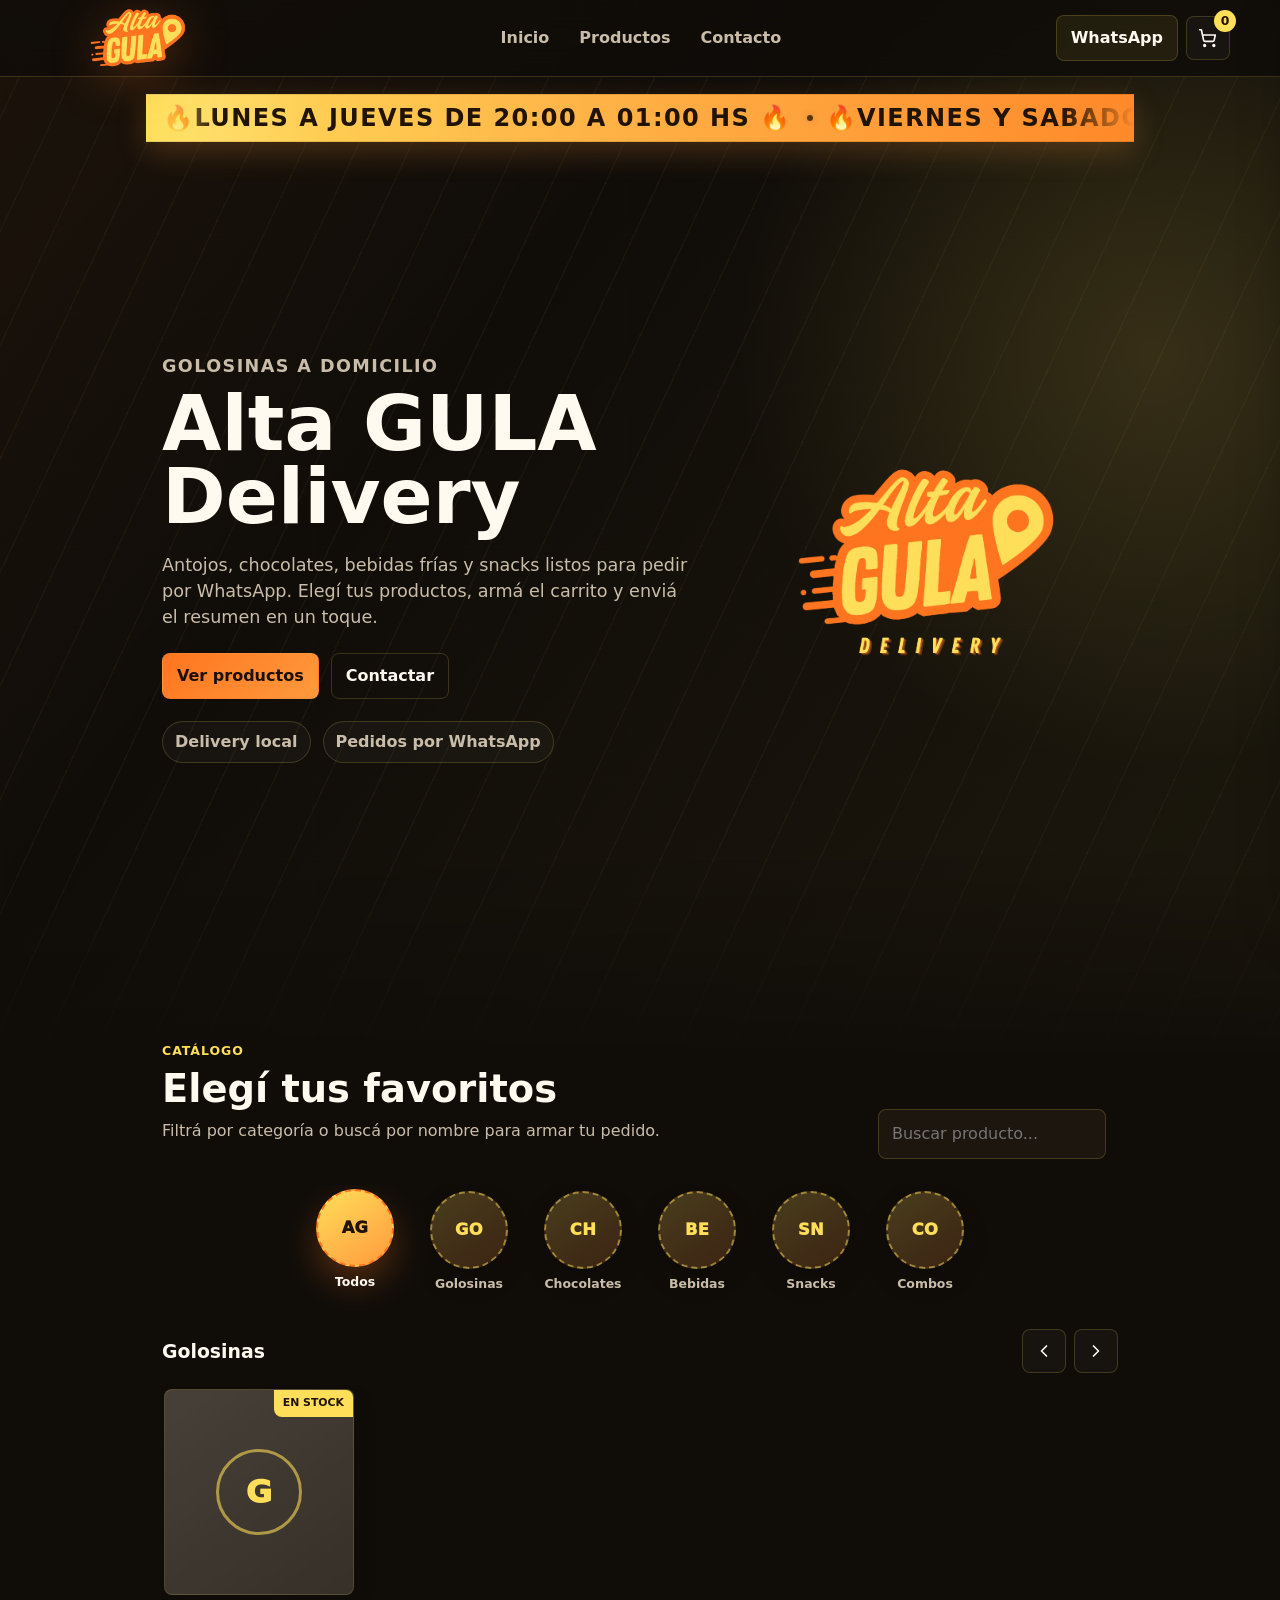
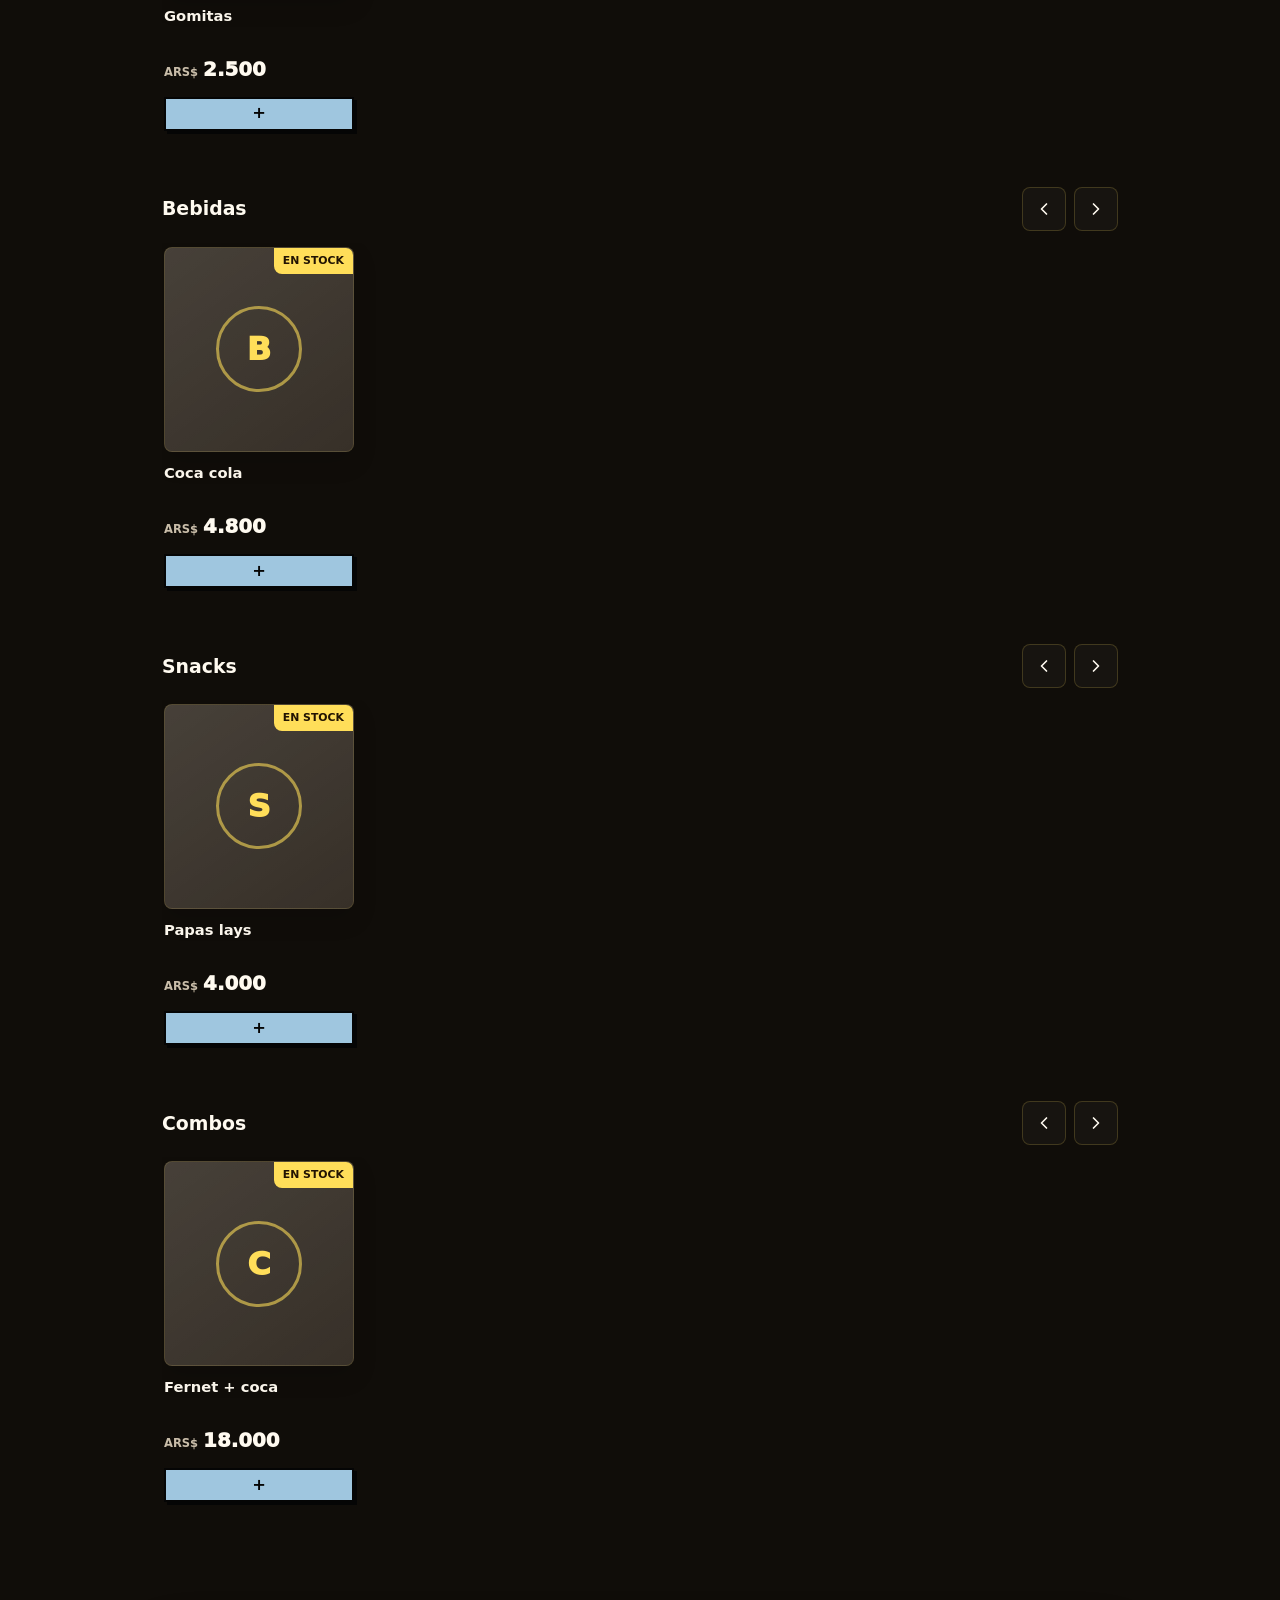
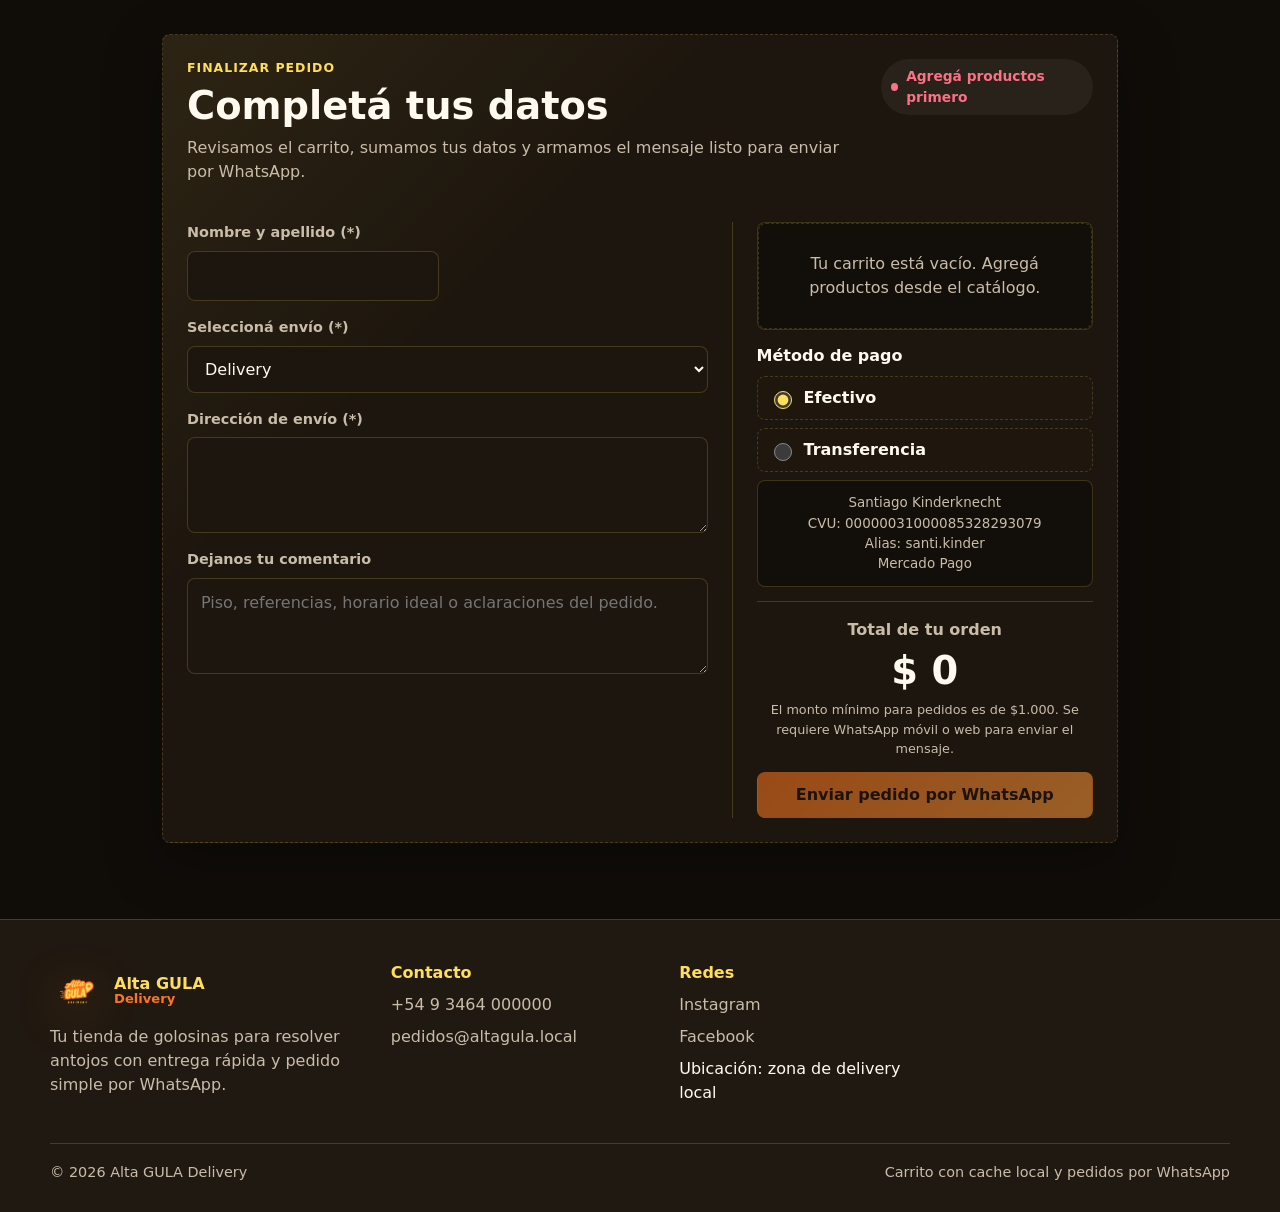
==== index.html @ 1305ebe9 "big cambios XD" ====
<!doctype html>
<html lang="es-AR">

<head>
  <meta charset="utf-8">
  <meta name="viewport" content="width=device-width, initial-scale=1">
  <meta name="description"
    content="Alta GULA Delivery: tienda online de golosinas, chocolates, bebidas y snacks con pedidos por WhatsApp.">
  <meta name="theme-color" content="#271F15">
  <meta property="og:title" content="Alta GULA Delivery">
  <meta property="og:description" content="Golosinas, chocolates, bebidas y snacks directo a tu puerta.">
  <meta property="og:type" content="website">
  <meta property="og:image" content="assets/alta-gula-logo.png">
  <title>Alta GULA Delivery | Tienda de golosinas</title>
  <link rel="icon" href="assets/alta-gula-logo.png">
  <link rel="stylesheet" href="css/shared.css">
  <link rel="stylesheet" href="css/store.css">
  <script type="application/ld+json">
      {
        "@context": "https://schema.org",
        "@type": "Store",
        "name": "Alta GULA Delivery",
        "image": "assets/alta-gula-logo.png",
        "telephone": "+54 9 3464 000000",
        "priceRange": "$$",
        "description": "Tienda de golosinas, chocolates, bebidas y snacks con entrega a domicilio.",
        "openingHours": [
          "We-Th 08:00-01:00",
          "Fr-Sa 08:00-03:00",
          "Su 08:00-01:00"
        ],
        "address": {
          "@type": "PostalAddress",
          "addressCountry": "AR"
        }
      }
    </script>
</head>

<body class="store-page">
  <a class="skip-link" href="#catalogo">Saltar al catálogo</a>
  <header class="site-header">
    <div class="container header-inner">
      <a class="brand" href="#inicio" aria-label="Alta GULA Delivery inicio">
        <img class="brand-logo header-logo" src="assets/alta-gula-logo-header.png" alt="">
      </a>
      <nav class="nav-links" aria-label="Principal">
        <a href="#inicio">Inicio</a>
        <a href="#catalogo">Productos</a>
        <a href="#contacto">Contacto</a>
      </nav>
      <div class="header-actions">
        <a class="btn btn-secondary" href="https://wa.me/5493464000000" target="_blank" rel="noopener">WhatsApp</a>
        <button class="icon-btn" id="cartButton" type="button" aria-label="Abrir carrito">
          <svg class="icon-svg" viewBox="0 0 24 24" aria-hidden="true">
            <circle cx="8" cy="21" r="1"></circle>
            <circle cx="19" cy="21" r="1"></circle>
            <path d="M2.05 2.05h2l2.66 12.42a2 2 0 0 0 2 1.58h8.74a2 2 0 0 0 1.95-1.57l1.35-6.08H5.12"></path>
          </svg>
          <span class="badge cart-count" id="cartCount">0</span>
        </button>
      </div>
    </div>
  </header>

  <main id="inicio" class="site-main">
    <section class="hours-banner" aria-label="Horarios de atención">
      <div class="hours-track">
        <div class="hours-group">
          <span>🔥LUNES A JUEVES DE 20:00 A 01:00 HS 🔥</span>
          <span>🔥VIERNES Y SABADOS DE 20:00 A 04:00 HS 🔥</span>
          <span>🔥DOMINGOS DE 20:00 A 02:00 HS 🔥</span>
        </div>
        <div class="hours-group" aria-hidden="true">
          <span>🔥LUNES A JUEVES DE 20:00 A 01:00 HS 🔥</span>
          <span>🔥VIERNES Y SABADOS DE 20:00 A 04:00 HS 🔥</span>
          <span>🔥DOMINGOS DE 20:00 A 02:00 HS 🔥</span>
        </div>
      </div>
    </section>

    <section class="hero">
      <div class="container hero-grid">
        <div class="hero-copy">
          <p class="eyebrow">Golosinas a domicilio</p>
          <h1>Alta GULA Delivery</h1>
          <p>Antojos, chocolates, bebidas frías y snacks listos para pedir por WhatsApp. Elegí tus productos, armá el
            carrito y enviá el resumen en un toque.</p>
          <div class="hero-actions">
            <a class="btn btn-primary" href="#catalogo">Ver productos</a>
            <a class="btn btn-ghost" href="https://wa.me/5493464000000" target="_blank" rel="noopener">Contactar</a>
          </div>
          <div class="hero-pills" aria-label="Información destacada">
            <span class="pill">Delivery local</span>
            <span class="pill">Pedidos por WhatsApp</span>
          </div>
        </div>
        <div class="hero-visual" aria-hidden="true">
          <img class="hero-logo" src="assets/alta-gula-logo.png" alt="">
        </div>
      </div>
    </section>

    <section class="section" id="catalogo" aria-labelledby="catalogTitle">
      <div class="container">
        <div class="section-head">
          <div>
            <p class="eyebrow">Catálogo</p>
            <h2 id="catalogTitle">Elegí tus favoritos</h2>
            <p class="muted">Filtrá por categoría o buscá por nombre para armar tu pedido.</p>
          </div>
          <div class="catalog-tools">
            <label class="sr-only" for="productSearch">Buscar productos</label>
            <input class="input" id="productSearch" type="search" placeholder="Buscar producto..." autocomplete="off">
          </div>
        </div>
        <div class="category-filters" id="categoryFilters" aria-label="Categorías"></div>
        <div class="products-grid" id="productsGrid" aria-live="polite"></div>
      </div>
    </section>

    <section class="section checkout-section" id="checkout" aria-labelledby="checkoutTitle">
      <div class="container checkout-shell">
        <div class="section-head checkout-head">
          <div>
            <p class="eyebrow">Finalizar pedido</p>
            <h2 id="checkoutTitle">Completá tus datos</h2>
            <p class="muted">Revisamos el carrito, sumamos tus datos y armamos el mensaje listo para enviar por WhatsApp.</p>
          </div>
          <span class="status" id="checkoutStatus">Esperando carrito</span>
        </div>

        <div class="checkout-grid">
          <form class="checkout-form" id="checkoutForm">
            <div class="form-grid two-columns">
              <div class="field">
                <label for="customerName">Nombre y apellido (*)</label>
                <input class="input" id="customerName" name="customerName" type="text" autocomplete="name" required>
              </div>
            </div>

            <div class="form-grid">
              <div class="field">
                <label for="shippingMethod">Seleccioná envío (*)</label>
                <select class="select" id="shippingMethod" name="shippingMethod" required>
                  <option value="Delivery">Delivery</option>
                  <option value="Retiro">Retiro local</option>
                </select>
              </div>
              <div class="field">
                <label for="customerAddress">Dirección de envío (*)</label>
                <textarea class="textarea" id="customerAddress" name="customerAddress" autocomplete="street-address"
                  required></textarea>
              </div>
              <div class="field">
                <label for="customerComment">Dejanos tu comentario</label>
                <textarea class="textarea" id="customerComment" name="customerComment"
                  placeholder="Piso, referencias, horario ideal o aclaraciones del pedido."></textarea>
              </div>
            </div>
          </form>

          <aside class="checkout-summary" aria-label="Resumen del pedido">
            <div class="summary-table" id="checkoutSummary" aria-live="polite"></div>
            <div class="payment-box">
              <span class="payment-title">Método de pago</span>
              <label class="radio-row">
                <input type="radio" name="paymentMethod" value="Efectivo" form="checkoutForm" checked>
                <span>Efectivo</span>
              </label>
              <label class="radio-row">
                <input type="radio" name="paymentMethod" value="Transferencia" form="checkoutForm">
                <span>Transferencia</span>
              </label>
              <div class="transfer-info">
                Santiago Kinderknecht<br>
                CVU: 00000031000085328293079<br>
                Alias: santi.kinder<br>
                Mercado Pago
              </div>
            </div>
            <div class="checkout-total-box">
              <span>Total de tu orden</span>
              <strong id="checkoutTotal">$0</strong>
              <small>El monto mínimo para pedidos es de $1.000. Se requiere WhatsApp móvil o web para enviar el mensaje.</small>
              <button class="btn btn-primary checkout-send" id="sendWhatsappButton" type="submit" form="checkoutForm">
                Enviar pedido por WhatsApp
              </button>
            </div>
          </aside>
        </div>
      </div>
    </section>
  </main>

  <footer class="site-footer" id="contacto">
    <div class="container">
      <div class="footer-grid">
        <div>
          <a class="brand" href="#inicio" aria-label="Alta GULA Delivery inicio">
            <img class="brand-logo" src="assets/alta-gula-logo.png" alt="">
            <span class="brand-name"><span>Alta GULA</span><span>Delivery</span></span>
          </a>
          <p>Tu tienda de golosinas para resolver antojos con entrega rápida y pedido simple por WhatsApp.</p>
        </div>
        <div>
          <h3>Contacto</h3>
          <ul class="footer-list">
            <li><a href="https://wa.me/5493464000000" target="_blank" rel="noopener">+54 9 3464 000000</a></li>
            <li><a href="mailto:pedidos@altagula.local">pedidos@altagula.local</a></li>
          </ul>
        </div>
        <div>
          <h3>Redes</h3>
          <ul class="footer-list">
            <li><a href="#" aria-label="Instagram de Alta GULA Delivery">Instagram</a></li>
            <li><a href="#" aria-label="Facebook de Alta GULA Delivery">Facebook</a></li>
            <li>Ubicación: zona de delivery local</li>
          </ul>
        </div>
      </div>
      <div class="footer-bottom">
        <span>© 2026 Alta GULA Delivery</span>
        <span>Carrito con cache local y pedidos por WhatsApp</span>
      </div>
    </div>
  </footer>

  <div class="drawer-backdrop" id="cartBackdrop"></div>
  <aside class="cart-drawer" id="cartDrawer" aria-hidden="true" aria-label="Carrito de compras">
    <div class="drawer-head">
      <h2>Tu pedido</h2>
      <button class="icon-btn" id="closeCart" type="button" aria-label="Cerrar carrito">×</button>
    </div>
    <div class="drawer-items" id="cartItems" aria-live="polite"></div>
    <div class="drawer-footer">
      <div class="cart-total">
        <span>Total</span>
        <strong id="cartTotal">$0</strong>
      </div>
      <button class="btn btn-primary" id="checkoutButton" type="button">Completar datos del pedido</button>
      <button class="btn btn-ghost" id="clearCartButton" type="button">Vaciar carrito</button>
    </div>
  </aside>
  <button class="mobile-cart-summary" id="mobileCartSummary" type="button" aria-label="Abrir carrito" hidden>
    <span class="mobile-cart-copy">
      <span class="mobile-cart-label">Tu carrito</span>
      <strong id="mobileCartCount">0 productos</strong>
    </span>
    <span class="mobile-cart-total" id="mobileCartTotal">$0</span>
  </button>
  <div class="product-modal-backdrop" id="productModalBackdrop"></div>
  <section class="product-modal" id="productModal" role="dialog" aria-modal="true" aria-hidden="true"
    aria-labelledby="productModalTitle">
    <button class="icon-btn modal-close" id="closeProductModal" type="button" aria-label="Cerrar detalle">×</button>
    <div class="product-modal-content" id="productModalContent"></div>
  </section>
  <div class="toast" id="toast" role="status" aria-live="polite"></div>

  <script src="js/products.js"></script>
  <script src="js/store.js"></script>
</body>

</html>
---- css/shared.css ----
:root {
  color-scheme: dark;
  --brand-orange: #ff751f;
  --brand-brown: #271f15;
  --brand-yellow: #ffde59;
  --bg: #100d09;
  --bg-soft: #18130d;
  --surface: #211910;
  --surface-2: #2b2116;
  --text: #fffaf0;
  --muted: #c9bda9;
  --line: rgba(255, 222, 89, 0.18);
  --shadow: 0 18px 55px rgba(0, 0, 0, 0.34);
  --success: #4ade80;
  --danger: #fb7185;
  --info: #67e8f9;
  --radius: 8px;
  --container: 1180px;
  --header-height: 76px;
  --font: Inter, ui-sans-serif, system-ui, -apple-system, BlinkMacSystemFont, "Segoe UI", sans-serif;
}

* {
  box-sizing: border-box;
}

html {
  scroll-behavior: smooth;
  scroll-padding-top: calc(var(--header-height) + 16px);
  overflow-x: hidden;
  -webkit-text-size-adjust: 100%;
}

body {
  margin: 0;
  min-width: 320px;
  overflow-x: hidden;
  padding-top: var(--header-height);
  background:
    radial-gradient(circle at 12% -10%, rgba(255, 117, 31, 0.24), transparent 32rem),
    radial-gradient(circle at 90% 8%, rgba(255, 222, 89, 0.14), transparent 26rem),
    var(--bg);
  color: var(--text);
  font-family: var(--font);
  line-height: 1.5;
}

body.lock-scroll {
  overflow: hidden;
}

img {
  display: block;
  max-width: 100%;
}

a {
  color: inherit;
  text-decoration: none;
}

button,
input,
select,
textarea {
  font: inherit;
}

button {
  cursor: pointer;
  touch-action: manipulation;
}

button:disabled {
  cursor: not-allowed;
  opacity: 0.55;
}

:focus-visible {
  outline: 3px solid var(--brand-yellow);
  outline-offset: 3px;
}

.container {
  width: min(100% - 32px, var(--container));
  margin-inline: auto;
}

.skip-link {
  position: fixed;
  top: 12px;
  left: 12px;
  z-index: 1000;
  transform: translateY(-160%);
  border-radius: var(--radius);
  background: var(--brand-yellow);
  color: #211302;
  padding: 10px 14px;
  font-weight: 800;
}

.skip-link:focus {
  transform: translateY(0);
}

.brand {
  display: inline-flex;
  align-items: center;
  gap: 10px;
  min-width: 0;
  font-weight: 900;
}

.brand-logo {
  width: 54px;
  height: 54px;
  object-fit: contain;
  filter: drop-shadow(0 10px 24px rgba(255, 117, 31, 0.28));
}

.header-logo {
  width: clamp(118px, 15vw, 176px);
  height: 62px;
}

.brand-name {
  display: grid;
  line-height: 1.02;
  letter-spacing: 0;
}

.brand-name span:first-child {
  color: var(--brand-yellow);
}

.brand-name span:last-child {
  color: var(--brand-orange);
  font-size: 0.82rem;
}

.site-header {
  position: fixed;
  top: 0;
  right: 0;
  left: 0;
  z-index: 50;
  border-bottom: 1px solid var(--line);
  background: color-mix(in srgb, var(--bg) 84%, transparent);
  backdrop-filter: blur(16px);
}

.header-inner {
  min-height: 76px;
  display: flex;
  align-items: center;
  justify-content: space-between;
  gap: 18px;
}

.nav-links {
  display: flex;
  align-items: center;
  gap: 6px;
}

.nav-links a {
  border-radius: var(--radius);
  color: var(--muted);
  padding: 10px 12px;
  font-weight: 700;
  transition: color 160ms ease, background 160ms ease;
}

.nav-links a:hover,
.nav-links a:focus-visible {
  background: rgba(255, 117, 31, 0.12);
  color: var(--text);
}

.header-actions {
  display: flex;
  align-items: center;
  gap: 8px;
}

.btn {
  display: inline-flex;
  align-items: center;
  justify-content: center;
  gap: 8px;
  min-height: 42px;
  border: 1px solid transparent;
  border-radius: var(--radius);
  padding: 10px 14px;
  background: var(--surface-2);
  color: var(--text);
  font-weight: 800;
  transition: transform 160ms ease, background 160ms ease, border-color 160ms ease, box-shadow 160ms ease;
}

.btn:hover {
  transform: translateY(-1px);
  box-shadow: 0 10px 24px rgba(0, 0, 0, 0.18);
}

.btn-primary {
  background: linear-gradient(135deg, var(--brand-orange), #ff9a3d);
  color: #1c1004;
}

.btn-secondary {
  border-color: var(--line);
  background: rgba(255, 222, 89, 0.08);
}

.btn-ghost {
  border-color: var(--line);
  background: transparent;
}

.btn-danger {
  background: rgba(251, 113, 133, 0.14);
  color: var(--danger);
  border-color: rgba(251, 113, 133, 0.28);
}

.icon-btn {
  position: relative;
  width: 44px;
  height: 44px;
  display: inline-grid;
  place-items: center;
  border: 1px solid var(--line);
  border-radius: var(--radius);
  background: rgba(255, 255, 255, 0.03);
  color: var(--text);
  transition: transform 160ms ease, background 160ms ease;
}

.icon-btn:hover {
  transform: translateY(-1px);
  background: rgba(255, 117, 31, 0.12);
}

.icon-svg {
  width: 20px;
  height: 20px;
  stroke: currentColor;
  stroke-width: 2;
  stroke-linecap: round;
  stroke-linejoin: round;
  fill: none;
}

.badge {
  min-width: 22px;
  height: 22px;
  display: inline-grid;
  place-items: center;
  border-radius: 999px;
  background: var(--brand-yellow);
  color: #211302;
  font-size: 0.78rem;
  font-weight: 900;
}

.cart-count {
  position: absolute;
  top: -7px;
  right: -7px;
}

.section {
  padding: 76px 0;
}

.section-head {
  display: flex;
  align-items: end;
  justify-content: space-between;
  gap: 20px;
  margin-bottom: 26px;
}

.eyebrow {
  margin: 0 0 8px;
  color: var(--brand-yellow);
  font-size: 0.78rem;
  font-weight: 900;
  letter-spacing: 0.08em;
  text-transform: uppercase;
}

h1,
h2,
h3,
p {
  margin-top: 0;
}

h1 {
  max-width: 760px;
  margin-bottom: 18px;
  font-size: clamp(2.35rem, 6vw, 5.7rem);
  line-height: 0.95;
  letter-spacing: 0;
}

h2 {
  margin-bottom: 10px;
  font-size: clamp(1.7rem, 3vw, 2.7rem);
  line-height: 1.05;
}

h3 {
  line-height: 1.18;
}

.muted {
  color: var(--muted);
}

.pill {
  display: inline-flex;
  align-items: center;
  gap: 8px;
  border: 1px solid var(--line);
  border-radius: 999px;
  padding: 8px 12px;
  color: var(--muted);
  background: rgba(255, 255, 255, 0.03);
  font-weight: 750;
}

.field {
  display: grid;
  gap: 7px;
}

.field label {
  color: var(--muted);
  font-size: 0.9rem;
  font-weight: 800;
}

.input,
.select,
.textarea {
  width: 100%;
  border: 1px solid var(--line);
  border-radius: var(--radius);
  background: color-mix(in srgb, var(--surface) 86%, black);
  color: var(--text);
  padding: 12px 13px;
  transition: border-color 160ms ease, box-shadow 160ms ease;
}

.textarea {
  min-height: 96px;
  resize: vertical;
}

.input:focus,
.select:focus,
.textarea:focus {
  border-color: rgba(255, 222, 89, 0.72);
  box-shadow: 0 0 0 4px rgba(255, 222, 89, 0.12);
  outline: none;
}

.status {
  display: inline-flex;
  align-items: center;
  gap: 8px;
  border-radius: 999px;
  padding: 7px 10px;
  background: rgba(255, 255, 255, 0.05);
  color: var(--muted);
  font-size: 0.86rem;
  font-weight: 800;
}

.status::before {
  content: "";
  width: 8px;
  height: 8px;
  border-radius: 50%;
  background: currentColor;
}

.status.success {
  color: var(--success);
}

.status.error {
  color: var(--danger);
}

.status.syncing {
  color: var(--info);
}

.empty-state {
  border: 1px dashed var(--line);
  border-radius: var(--radius);
  padding: 28px;
  color: var(--muted);
  text-align: center;
}

.site-footer {
  border-top: 1px solid var(--line);
  background: color-mix(in srgb, var(--brand-brown) 82%, black);
  padding: 44px 0 28px;
}

.footer-grid {
  display: grid;
  grid-template-columns: 1.2fr repeat(3, 1fr);
  gap: 26px;
}

.footer-grid h3 {
  margin-bottom: 10px;
  color: var(--brand-yellow);
  font-size: 1rem;
}

.footer-grid p,
.footer-grid a {
  color: var(--muted);
}

.footer-list {
  display: grid;
  gap: 8px;
  margin: 0;
  padding: 0;
  list-style: none;
}

.footer-bottom {
  display: flex;
  justify-content: space-between;
  gap: 16px;
  margin-top: 30px;
  padding-top: 18px;
  border-top: 1px solid var(--line);
  color: var(--muted);
  font-size: 0.9rem;
}

.sr-only {
  position: absolute;
  width: 1px;
  height: 1px;
  padding: 0;
  margin: -1px;
  overflow: hidden;
  clip: rect(0, 0, 0, 0);
  white-space: nowrap;
  border: 0;
}

@media (max-width: 920px) {
  :root {
    --header-height: 128px;
  }

  .header-inner {
    flex-wrap: wrap;
    padding: 10px 0;
  }

  .nav-links {
    order: 3;
    width: 100%;
    overflow-x: auto;
    padding-bottom: 4px;
  }

  .section-head {
    display: grid;
    align-items: start;
  }

  .footer-grid {
    grid-template-columns: 1fr 1fr;
  }
}

@media (max-width: 620px) {
  :root {
    --header-height: 112px;
  }

  .container {
    width: min(100% - 24px, var(--container));
  }

  .brand-logo {
    width: 46px;
    height: 46px;
  }

  .header-logo {
    width: 112px;
    height: 48px;
  }

  .brand-name {
    font-size: 0.92rem;
  }

  .site-header {
    background: color-mix(in srgb, var(--bg) 92%, transparent);
  }

  .header-inner {
    min-height: 0;
    display: grid;
    grid-template-columns: minmax(0, 1fr) auto;
    gap: 8px 10px;
    padding: 8px 0 9px;
  }

  .header-inner .brand {
    align-self: center;
  }

  .header-actions {
    justify-self: end;
    gap: 7px;
  }

  .header-actions .btn-secondary {
    display: none;
  }

  .btn {
    min-height: 44px;
    padding: 10px 12px;
  }

  .icon-btn {
    width: 42px;
    height: 42px;
  }

  .nav-links {
    grid-column: 1 / -1;
    display: grid;
    grid-template-columns: repeat(3, minmax(0, 1fr));
    gap: 5px;
    overflow: visible;
    border: 1px solid var(--line);
    border-radius: var(--radius);
    background: color-mix(in srgb, var(--surface) 72%, transparent);
    padding: 4px;
  }

  .nav-links a {
    min-width: 0;
    padding: 8px 6px;
    text-align: center;
    font-size: 0.82rem;
    white-space: nowrap;
  }

  h1 {
    font-size: clamp(2.05rem, 12vw, 3.2rem);
    line-height: 0.98;
  }

  h2 {
    font-size: clamp(1.45rem, 8vw, 2.1rem);
  }

  .section-head {
    gap: 14px;
    margin-bottom: 20px;
  }

  .section {
    padding: 52px 0;
  }

  .input,
  .select,
  .textarea {
    min-height: 44px;
    font-size: 16px;
  }

  .footer-grid,
  .footer-bottom {
    grid-template-columns: 1fr;
    display: grid;
  }

  .site-footer {
    padding: 34px 0 24px;
  }
}
---- css/store.css ----
.store-page {
  position: relative;
  isolation: isolate;
  overflow-x: hidden;
  background:
    radial-gradient(circle at 12% -10%, rgba(255, 117, 31, 0.24), transparent 32rem),
    radial-gradient(circle at 90% 8%, rgba(255, 222, 89, 0.14), transparent 26rem),
    var(--bg);
}

.store-page::before,
.store-page::after {
  content: "";
  position: fixed;
  z-index: -1;
  pointer-events: none;
}

.store-page::before {
  inset: -18%;
  background:
    repeating-linear-gradient(115deg,
      transparent 0 22px,
      rgba(255, 222, 89, 0.055) 22px 23px,
      transparent 23px 48px),
    linear-gradient(130deg, rgba(255, 117, 31, 0.08), transparent 42%, rgba(255, 222, 89, 0.06));
  opacity: 0.9;
  transform: translate3d(-2%, 0, 0) rotate(0.001deg);
  animation: candy-ribbon-drift 26s linear infinite;
  -webkit-mask-image: linear-gradient(to bottom, transparent, #000 14%, #000 82%, transparent);
  mask-image: linear-gradient(to bottom, transparent, #000 14%, #000 82%, transparent);
}

.store-page::after {
  inset: 0;
  background:
    linear-gradient(rgba(255, 222, 89, 0.09) 1px, transparent 1px),
    linear-gradient(90deg, rgba(255, 117, 31, 0.07) 1px, transparent 1px);
  background-size: 78px 78px;
  opacity: 0.12;
  animation: sugar-grid-breathe 14s ease-in-out infinite;
}

@keyframes candy-ribbon-drift {
  from {
    transform: translate3d(-2%, 0, 0) rotate(0.001deg);
  }

  to {
    transform: translate3d(2%, 4%, 0) rotate(0.001deg);
  }
}

@keyframes sugar-grid-breathe {
  0%,
  100% {
    opacity: 0.08;
    transform: scale(1);
  }

  50% {
    opacity: 0.16;
    transform: scale(1.015);
  }
}

@media (prefers-reduced-motion: reduce) {
  .store-page,
  .store-page::before,
  .store-page::after {
    animation: none;
  }
}

.site-main {
  padding: 0 18px;
  width: 80%;
  max-width: 1200px;
  margin: 0 auto;
}

.hours-banner {
  margin-top: 18px;
  overflow: hidden;
  border-block: 1px solid rgba(33, 19, 2, 0.12);
  background:
    linear-gradient(90deg, rgba(255, 255, 255, 0.18), transparent 18%),
    linear-gradient(90deg, var(--brand-yellow), #ffb347 45%, #ff8a2a);
  color: #211302;
  box-shadow: 0 10px 30px rgba(255, 154, 61, 0.22);
  position: relative;
}

.hours-banner::before,
.hours-banner::after {
  content: "";
  position: absolute;
  top: 0;
  width: 72px;
  height: 100%;
  z-index: 2;
  pointer-events: none;
}

.hours-banner::before {
  left: 0;
  background: linear-gradient(90deg, var(--brand-yellow), transparent);
}

.hours-banner::after {
  right: 0;
  background: linear-gradient(270deg, #ff8a2a, transparent);
}

.hours-track {
  width: max-content;
  display: flex;
  align-items: center;
  font-size: clamp(1.25rem, 2.5vw, 1.5rem);
  font-weight: 900;
  letter-spacing: 0.06em;
  text-transform: uppercase;
  line-height: 1;
  will-change: transform;
  animation: hours-marquee 18s linear infinite;
}

.hours-group {
  min-width: 100vw;
  display: flex;
  flex: 0 0 auto;
  align-items: center;
  justify-content: space-around;
  gap: 34px;
  padding: 11px 17px;
}

.hours-group span {
  position: relative;
  white-space: nowrap;
  display: inline-flex;
  align-items: center;
}

.hours-group span::after {
  content: "";
  position: absolute;
  top: 50%;
  right: -21px;
  width: 6px;
  height: 6px;
  transform: translateY(-50%);
  border-radius: 999px;
  background: currentColor;
  opacity: 0.75;
  box-shadow: 0 0 10px rgba(33, 19, 2, 0.35);
}

.hours-banner:hover .hours-track {
  animation-play-state: paused;
}

@keyframes hours-marquee {
  from {
    transform: translate3d(0, 0, 0);
  }

  to {
    transform: translate3d(-50%, 0, 0);
  }
}

@media (prefers-reduced-motion: reduce) {
  .hours-track {
    width: auto;
    animation: none;
    transform: none;
  }

  .hours-group {
    min-width: 0;
    flex-wrap: wrap;
    justify-content: center;
  }

  .hours-group[aria-hidden="true"] {
    display: none;
  }
}

.hero {
  min-height: calc(100svh - var(--header-height));
  display: grid;
  align-items: center;
  padding: 46px 0 38px;
}

.hero-grid {
  display: grid;
  grid-template-columns: minmax(0, 1.05fr) minmax(280px, 0.75fr);
  gap: 42px;
  align-items: center;
}

.hero-copy {
  padding: 44px 0;
}

.hero-copy p {
  max-width: 650px;
  color: var(--muted);
  font-size: 1.1rem;
}

.hero-actions,
.hero-pills {
  display: flex;
  flex-wrap: wrap;
  gap: 12px;
  margin-top: 22px;
}

.hero-visual {
  position: relative;
  min-height: 430px;
  display: grid;
  place-items: center;
}

.hero-visual::before {
  content: "";
  position: absolute;
  inset: 7% 4% 4%;
}

.hero-logo {
  position: relative;
  width: min(88%, 500px);
  object-fit: contain;
}

.floating-card {
  position: absolute;
  right: 0;
  bottom: 26px;
  width: min(240px, 62%);
  border: 1px solid var(--line);
  border-radius: var(--radius);
  background: color-mix(in srgb, var(--surface) 88%, transparent);
  padding: 16px;
  box-shadow: var(--shadow);
}

.floating-card strong {
  display: block;
  color: var(--brand-yellow);
  font-size: 1.45rem;
  line-height: 1;
}

.catalog-tools {
  display: grid;
  grid-template-columns: minmax(220px, 1fr) auto;
  gap: 12px;
  align-items: center;
}

.category-filters {
  display: grid;
  grid-auto-flow: column;
  grid-auto-columns: 96px;
  justify-content: center;
  gap: 18px;
  overflow-x: auto;
  overscroll-behavior-inline: contain;
  scroll-snap-type: inline mandatory;
  padding: 6px 2px 24px;
  margin-bottom: 14px;
  scrollbar-width: none;
}
.category-filters::-webkit-scrollbar {
  display: none;
}

.filter-btn {
  display: grid;
  justify-items: center;
  gap: 8px;
  min-width: 0;
  border: 0;
  background: transparent;
  color: var(--muted);
  padding: 0;
  font-weight: 850;
  scroll-snap-align: start;
  transition: color 160ms ease, transform 160ms ease;
}

.filter-btn:hover,
.filter-btn.active {
  color: var(--text);
  transform: translateY(-2px);
}

.filter-icon {
  width: 78px;
  height: 78px;
  display: grid;
  place-items: center;
  border: 2px dashed rgba(255, 222, 89, 0.5);
  border-radius: 50%;
  background:
    linear-gradient(145deg, rgba(255, 222, 89, 0.18), rgba(255, 117, 31, 0.12)),
    var(--surface);
  color: var(--brand-yellow);
  box-shadow: 0 12px 26px rgba(0, 0, 0, 0.18);
  font-size: 1.02rem;
  font-weight: 950;
  letter-spacing: 0.02em;
  transition: border-color 160ms ease, background 160ms ease, color 160ms ease, box-shadow 160ms ease;
}

.filter-label {
  max-width: 96px;
  overflow: hidden;
  color: inherit;
  font-size: 0.78rem;
  line-height: 1.15;
  text-align: center;
  text-overflow: ellipsis;
  white-space: nowrap;
}

.filter-btn:hover .filter-icon,
.filter-btn.active .filter-icon {
  border-color: var(--brand-orange);
  background:
    linear-gradient(145deg, var(--brand-yellow), #ff9a3d),
    var(--brand-orange);
  color: #211302;
  box-shadow: 0 16px 34px rgba(255, 117, 31, 0.28);
}

.products-grid {
  display: grid;
  gap: 42px;
}

.products-grid .empty-state {
  grid-column: 1 / -1;
}

.category-carousel-section {
  min-width: 0;
}

.carousel-head {
  display: flex;
  align-items: center;
  justify-content: space-between;
  gap: 16px;
  margin-bottom: 12px;
}

.carousel-head h3,
.carousel-head p {
  margin: 0;
}

.carousel-head h3 {
  color: var(--text);
  font-size: 1.18rem;
  letter-spacing: 0;
}

.carousel-controls {
  display: flex;
  align-items: center;
  gap: 8px;
}

.products-carousel {
  display: grid;
  grid-auto-flow: column;
  grid-auto-columns: minmax(172px, 190px);
  gap: 20px;
  overflow-x: auto;
  overscroll-behavior-inline: contain;
  scroll-snap-type: inline mandatory;
  scroll-padding-inline: 2px;
  padding: 4px 2px 14px;
  scrollbar-width: thin;
  scrollbar-color: rgba(255, 117, 31, 0.62) transparent;
}

.products-carousel::-webkit-scrollbar {
  height: 10px;
}

.products-carousel::-webkit-scrollbar-track {
  background: transparent;
}

.products-carousel::-webkit-scrollbar-thumb {
  border-radius: 999px;
  background: rgba(255, 117, 31, 0.62);
}

.product-card {
  display: grid;
  grid-template-rows: auto 1fr auto;
  min-height: 100%;
  overflow: visible;
  border: 0;
  border-radius: 0;
  background: transparent;
  box-shadow: none;
  transition: transform 160ms ease, border-color 160ms ease;
  scroll-snap-align: start;
  text-align: left;
  cursor: pointer;
}

.product-card:hover,
.product-card:focus-visible {
  transform: translateY(-3px);
}

.product-media {
  position: relative;
  aspect-ratio: 1 / 1.08;
  display: grid;
  place-items: center;
  overflow: hidden;
  border: 1px solid rgba(255, 222, 89, 0.12);
  border-radius: var(--radius);
  background:
    linear-gradient(145deg, rgba(255, 255, 255, 0.08), transparent),
    color-mix(in srgb, var(--surface) 90%, white);
  box-shadow: 0 10px 24px rgba(0, 0, 0, 0.14);
}

.product-media img {
  width: 88%;
  height: 88%;
  object-fit: contain;
  filter: drop-shadow(0 12px 16px rgba(0, 0, 0, 0.2));
}

.product-fallback {
  display: grid;
  place-items: center;
  width: 86px;
  height: 86px;
  border: 3px solid rgba(255, 222, 89, 0.58);
  border-radius: 50%;
  color: var(--brand-yellow);
  font-size: 2rem;
  font-weight: 950;
}

.stock-label {
  position: absolute;
  top: 0;
  right: 0;
  left: auto;
  border-radius: 0 0 0 var(--radius);
  background: var(--brand-yellow);
  color: #211302;
  padding: 5px 9px;
  font-size: 0.68rem;
  font-weight: 900;
  text-transform: uppercase;
}

.sold-out {
  color: #fff;
  background: rgba(251, 113, 133, 0.86);
}

.product-body {
  display: grid;
  align-content: start;
  gap: 12px;
  padding: 12px 0 10px;
}

.product-kicker {
  color: var(--brand-yellow);
  font-size: 0.75rem;
  font-weight: 900;
  letter-spacing: 0.08em;
  text-transform: uppercase;
}

.product-card h3 {
  margin: 0;
  min-height: 2.45em;
  color: var(--text);
  font-size: 0.92rem;
  font-weight: 900;
}

.product-card p {
  margin: 0;
  color: var(--muted);
  font-size: 0.93rem;
}

.product-price {
  color: var(--text);
  font-size: 1.24rem;
  font-weight: 950;
}

.product-price-row {
  display: flex;
  align-items: baseline;
  gap: 5px;
  min-height: 32px;
}

.product-price-row span {
  color: var(--muted);
  font-size: 0.72rem;
  font-weight: 850;
}

.product-actions {
  display: grid;
  padding: 0;
}

.quick-add-btn {
  min-height: 34px;
  border: 2px solid #050505;
  border-radius: 0;
  background: #9fc6df;
  color: #050505;
  font-size: 1.02rem;
  font-weight: 900;
  box-shadow: 3px 3px 0 #050505;
  transition: transform 160ms ease, box-shadow 160ms ease, background 160ms ease;
}

.quick-add-btn:hover {
  transform: translate(-1px, -1px);
  background: var(--brand-yellow);
  box-shadow: 4px 4px 0 #050505;
}

.quick-add-btn:disabled {
  background: color-mix(in srgb, var(--surface-2) 72%, white);
  color: var(--muted);
  box-shadow: 2px 2px 0 rgba(5, 5, 5, 0.35);
}

.drawer-backdrop {
  position: fixed;
  inset: 0;
  z-index: 80;
  background: rgba(0, 0, 0, 0.56);
  opacity: 0;
  pointer-events: none;
  transition: opacity 180ms ease;
}

.drawer-backdrop.open {
  opacity: 1;
  pointer-events: auto;
}

.cart-drawer {
  position: fixed;
  inset: 0 0 0 auto;
  z-index: 90;
  width: min(100%, 430px);
  display: grid;
  grid-template-rows: auto 1fr auto;
  transform: translateX(104%);
  border-left: 1px solid var(--line);
  background: var(--bg);
  box-shadow: var(--shadow);
  transition: transform 200ms ease;
}

.cart-drawer.open {
  transform: translateX(0);
}

.drawer-head,
.drawer-footer {
  padding: 18px;
  border-bottom: 1px solid var(--line);
}

.drawer-head {
  display: flex;
  align-items: center;
  justify-content: space-between;
  gap: 14px;
}

.drawer-head h2 {
  margin: 0;
  font-size: 1.25rem;
}

.drawer-items {
  display: grid;
  align-content: start;
  gap: 12px;
  overflow: auto;
  padding: 18px;
}

.cart-item {
  display: grid;
  grid-template-columns: 68px 1fr;
  gap: 12px;
  border: 1px solid var(--line);
  border-radius: var(--radius);
  background: var(--surface);
  padding: 10px;
}

.cart-thumb {
  width: 68px;
  height: 68px;
  display: grid;
  place-items: center;
  overflow: hidden;
  border-radius: var(--radius);
  background: var(--surface-2);
  color: var(--brand-yellow);
  font-weight: 950;
}

.cart-thumb img {
  width: 100%;
  height: 100%;
  object-fit: cover;
}

.cart-item h3 {
  margin: 0 0 4px;
  font-size: 0.98rem;
}

.cart-meta {
  display: flex;
  justify-content: space-between;
  gap: 10px;
  color: var(--muted);
  font-size: 0.9rem;
}

.qty-row {
  display: flex;
  align-items: center;
  justify-content: space-between;
  gap: 10px;
  margin-top: 10px;
}

.qty-control {
  display: inline-grid;
  grid-template-columns: 34px 44px 34px;
  border: 1px solid var(--line);
  border-radius: var(--radius);
  overflow: hidden;
}

.qty-control button,
.qty-control input {
  min-width: 0;
  border: 0;
  background: transparent;
  color: var(--text);
  text-align: center;
}

.qty-control button {
  background: rgba(255, 255, 255, 0.04);
  font-weight: 900;
}

.qty-control input {
  appearance: textfield;
}

.drawer-footer {
  border-top: 1px solid var(--line);
  border-bottom: 0;
  display: grid;
  gap: 12px;
}

.cart-total {
  display: flex;
  align-items: center;
  justify-content: space-between;
  font-size: 1.16rem;
  font-weight: 950;
}

.mobile-cart-summary {
  display: none;
}

.toast {
  position: fixed;
  right: 18px;
  bottom: 18px;
  z-index: 120;
  max-width: min(92vw, 360px);
  transform: translateY(24px);
  opacity: 0;
  border: 1px solid var(--line);
  border-radius: var(--radius);
  background: var(--surface);
  color: var(--text);
  padding: 13px 15px;
  box-shadow: var(--shadow);
  transition: opacity 180ms ease, transform 180ms ease;
}

.toast.show {
  transform: translateY(0);
  opacity: 1;
}

.product-modal-backdrop {
  position: fixed;
  inset: 0;
  z-index: 100;
  background: rgba(0, 0, 0, 0.62);
  opacity: 0;
  pointer-events: none;
  transition: opacity 180ms ease;
}

.product-modal-backdrop.open {
  opacity: 1;
  pointer-events: auto;
}

.product-modal {
  position: fixed;
  left: 50%;
  top: 50%;
  z-index: 110;
  width: min(94vw, 860px);
  max-height: min(88svh, 720px);
  overflow: auto;
  transform: translate(-50%, -46%) scale(0.98);
  opacity: 0;
  pointer-events: none;
  border: 1px solid var(--line);
  border-radius: var(--radius);
  background: var(--bg);
  box-shadow: var(--shadow);
  transition: opacity 180ms ease, transform 180ms ease;
}

.product-modal.open {
  transform: translate(-50%, -50%) scale(1);
  opacity: 1;
  pointer-events: auto;
}

.modal-close {
  position: absolute;
  top: 14px;
  right: 14px;
  z-index: 2;
  background: color-mix(in srgb, var(--surface) 88%, transparent);
}

.product-modal-content {
  padding: 18px;
}

.modal-product-grid {
  display: grid;
  grid-template-columns: minmax(260px, 0.9fr) minmax(0, 1fr);
  gap: 24px;
  align-items: stretch;
}

.modal-product-media {
  position: relative;
  min-height: 360px;
  display: grid;
  place-items: center;
  overflow: hidden;
  border-radius: var(--radius);
  background:
    linear-gradient(145deg, rgba(255, 117, 31, 0.22), rgba(255, 222, 89, 0.12)),
    var(--surface-2);
}

.modal-product-media img {
  width: 88%;
  height: 88%;
  object-fit: contain;
}

.modal-fallback {
  width: 112px;
  height: 112px;
  font-size: 2.6rem;
}

.modal-product-detail {
  display: grid;
  align-content: start;
  gap: 16px;
  padding: 16px 42px 16px 0;
}

.modal-product-detail h2,
.modal-product-detail p {
  margin: 0;
}

.modal-product-detail h2 {
  font-size: clamp(1.65rem, 3vw, 2.45rem);
}

.modal-price-row {
  display: grid;
  gap: 2px;
}

.modal-qty-panel {
  display: grid;
  gap: 8px;
}

.modal-qty-panel label {
  color: var(--muted);
  font-weight: 850;
}

.modal-qty-control {
  width: fit-content;
  grid-template-columns: 44px 64px 44px;
}

.modal-qty-control button,
.modal-qty-control input {
  min-height: 44px;
}

.modal-total {
  display: flex;
  align-items: center;
  justify-content: space-between;
  gap: 14px;
  border-top: 1px solid var(--line);
  padding-top: 14px;
  font-size: 1.08rem;
  font-weight: 900;
}

.modal-add-btn {
  width: 100%;
}

.checkout-section {
  scroll-margin-top: 96px;
  padding-top: 42px;
}

.checkout-shell {
  border: 1px dashed var(--line);
  border-radius: var(--radius);
  background:
    linear-gradient(135deg, rgba(255, 222, 89, 0.07), transparent 32%),
    color-mix(in srgb, var(--surface) 84%, transparent);
  padding: 24px;
  box-shadow: var(--shadow);
}

.checkout-head {
  align-items: start;
  margin-bottom: 22px;
}

.checkout-grid {
  display: grid;
  grid-template-columns: minmax(0, 1.08fr) minmax(330px, 0.75fr);
  gap: 24px;
  align-items: start;
}

.checkout-form,
.checkout-summary {
  min-width: 0;
}

.checkout-form {
  display: grid;
  gap: 16px;
}

.form-grid {
  display: grid;
  gap: 16px;
}

.form-grid.two-columns {
  grid-template-columns: repeat(2, minmax(0, 1fr));
}

.phone-row {
  display: grid;
  grid-template-columns: minmax(108px, 0.32fr) minmax(0, 1fr);
  gap: 10px;
}

.phone-prefix {
  padding-inline: 10px;
}

.field-hint {
  color: var(--muted);
  font-size: 0.78rem;
}

.checkout-summary {
  display: grid;
  gap: 14px;
  border-left: 1px solid var(--line);
  padding-left: 24px;
}

.summary-table {
  display: grid;
  gap: 0;
  overflow: hidden;
  border: 1px solid var(--line);
  border-radius: var(--radius);
  background: color-mix(in srgb, var(--bg) 68%, transparent);
}

.summary-row {
  display: grid;
  grid-template-columns: minmax(0, 1fr) 64px minmax(98px, auto);
  gap: 12px;
  align-items: center;
  border-bottom: 1px dashed var(--line);
  padding: 11px 12px;
  color: var(--muted);
  font-size: 0.9rem;
}

.summary-row:last-child {
  border-bottom: 0;
}

.summary-row span:first-child {
  min-width: 0;
  overflow-wrap: anywhere;
}

.summary-row span:nth-child(2),
.summary-row strong {
  text-align: right;
}

.summary-head {
  color: var(--text);
  font-size: 0.74rem;
  font-weight: 900;
  letter-spacing: 0.08em;
  text-transform: uppercase;
}

.summary-total-line {
  background: rgba(255, 222, 89, 0.07);
  color: var(--text);
  font-weight: 900;
}

.payment-box {
  display: grid;
  gap: 8px;
}

.payment-title {
  color: var(--text);
  font-weight: 900;
}

.radio-row {
  display: flex;
  align-items: center;
  gap: 9px;
  min-height: 42px;
  border: 1px dashed var(--line);
  border-radius: var(--radius);
  background: color-mix(in srgb, var(--surface) 70%, transparent);
  padding: 9px 11px;
  color: var(--text);
  font-weight: 800;
}

.radio-row input {
  width: 18px;
  height: 18px;
  accent-color: var(--brand-yellow);
}

.transfer-info {
  border: 1px solid var(--line);
  border-radius: var(--radius);
  background: color-mix(in srgb, var(--bg) 72%, transparent);
  color: var(--muted);
  padding: 12px;
  text-align: center;
  font-size: 0.84rem;
}

.checkout-total-box {
  display: grid;
  justify-items: stretch;
  gap: 10px;
  border-top: 1px solid var(--line);
  padding-top: 16px;
  text-align: center;
}

.checkout-total-box span {
  color: var(--muted);
  font-weight: 800;
}

.checkout-total-box strong {
  color: var(--text);
  font-size: clamp(1.65rem, 3vw, 2.4rem);
  line-height: 1;
}

.checkout-total-box small {
  color: var(--muted);
  font-size: 0.8rem;
}

.checkout-send {
  width: 100%;
  margin-top: 4px;
}

@media (max-width: 1040px) {
  .products-carousel {
    grid-auto-columns: minmax(168px, 22vw);
  }

  .checkout-grid {
    grid-template-columns: 1fr;
  }

  .checkout-summary {
    border-top: 1px solid var(--line);
    border-left: 0;
    padding-top: 22px;
    padding-left: 0;
  }
}

@media (max-width: 820px) {
  .site-main {
    width: 100%;
    max-width: none;
    padding: 0;
  }

  .hours-banner {
    margin-top: 10px;
  }

  .hours-track {
    animation-duration: 10s;
  }

  .hours-group {
    gap: 24px;
    padding-inline: 12px;
  }

  .hours-group span::after {
    right: -15px;
  }

  .hero {
    min-height: auto;
    padding: 30px 0 22px;
  }

  .hero-grid {
    grid-template-columns: 1fr;
    gap: 10px;
  }

  .hero-copy {
    padding-top: 12px;
    padding-bottom: 0;
  }

  .hero-copy p {
    font-size: 1rem;
  }

  .hero-visual {
    order: -1;
    min-height: 250px;
  }

  .hero-visual::before {
    inset: 2% 10% 0;
  }

  .hero-logo {
    width: min(70%, 310px);
  }

  .catalog-tools {
    grid-template-columns: 1fr;
  }

  .products-carousel {
    grid-auto-columns: minmax(164px, 31vw);
  }

  .modal-product-grid {
    grid-template-columns: 1fr;
  }

  .modal-product-media {
    min-height: 300px;
  }

  .modal-product-detail {
    padding: 0;
  }

  .form-grid.two-columns {
    grid-template-columns: 1fr;
  }
}

@media (max-width: 540px) {
  .store-page.has-mobile-cart {
    padding-bottom: calc(82px + env(safe-area-inset-bottom));
  }

  .store-page::before {
    opacity: 0.55;
  }

  .store-page::after {
    background-size: 54px 54px;
  }

  .hours-banner::before,
  .hours-banner::after {
    width: 34px;
  }

  .hours-track {
    font-size: 0.78rem;
    animation-duration: 8s;
  }

  .hours-group {
    gap: 18px;
    padding: 9px 10px;
  }

  .hours-group span::after {
    right: -12px;
    width: 4px;
    height: 4px;
  }

  .hero {
    padding-top: 22px;
  }

  .hero-copy {
    padding-top: 6px;
  }

  .hero-copy p {
    font-size: 0.96rem;
  }

  .hero-actions,
  .hero-pills {
    gap: 9px;
    margin-top: 16px;
  }

  .hero-actions .btn {
    width: 100%;
  }

  .hero-pills .pill {
    flex: 1 1 136px;
    justify-content: center;
    min-width: 0;
    padding: 7px 9px;
    text-align: center;
    font-size: 0.78rem;
  }

  .hero-visual {
    min-height: 196px;
  }

  .hero-visual::before {
    inset: 0 8% 4%;
  }

  .hero-logo {
    width: min(68%, 232px);
  }

  .floating-card {
    right: 8px;
    bottom: 8px;
  }

  .carousel-head {
    align-items: center;
    gap: 10px;
  }

  .carousel-head h3 {
    font-size: 1.02rem;
  }

  .carousel-controls .icon-btn {
    width: 38px;
    height: 38px;
  }

  .products-carousel {
    grid-auto-columns: minmax(148px, 44vw);
    gap: 14px;
    padding-bottom: 18px;
  }

  .category-filters {
    grid-auto-columns: 82px;
    gap: 12px;
  }

  .filter-icon {
    width: 66px;
    height: 66px;
    font-size: 0.9rem;
  }

  .filter-label {
    max-width: 82px;
    font-size: 0.72rem;
  }

  .product-card h3 {
    font-size: 0.86rem;
  }

  .product-price {
    font-size: 1.08rem;
  }

  .product-body {
    gap: 8px;
    padding: 10px 0 8px;
  }

  .quick-add-btn {
    min-height: 42px;
  }

  .checkout-section {
    scroll-margin-top: 146px;
    padding-top: 30px;
  }

  .checkout-shell {
    border-inline: 0;
    border-radius: 0;
    padding: 20px 12px;
  }

  .checkout-head {
    gap: 12px;
  }

  .phone-row {
    grid-template-columns: 1fr;
  }

  .summary-row {
    grid-template-columns: minmax(0, 1fr) 42px minmax(86px, auto);
    gap: 8px;
    padding: 10px;
    font-size: 0.82rem;
  }

  .summary-head {
    font-size: 0.66rem;
  }

  .mobile-cart-summary {
    position: fixed;
    right: 12px;
    bottom: calc(12px + env(safe-area-inset-bottom));
    left: 12px;
    z-index: 70;
    min-height: 58px;
    display: flex;
    align-items: center;
    justify-content: space-between;
    gap: 14px;
    border: 1px solid rgba(255, 222, 89, 0.38);
    border-radius: var(--radius);
    background:
      linear-gradient(135deg, rgba(255, 117, 31, 0.98), rgba(255, 154, 61, 0.98)),
      var(--brand-orange);
    color: #1c1004;
    padding: 10px 13px;
    box-shadow: 0 18px 42px rgba(0, 0, 0, 0.38);
    transform: translateY(0);
    opacity: 1;
    transition: transform 180ms ease, opacity 180ms ease, box-shadow 180ms ease;
  }

  .mobile-cart-summary[hidden],
  .store-page.lock-scroll .mobile-cart-summary {
    display: flex;
    pointer-events: none;
    transform: translateY(calc(100% + 22px));
    opacity: 0;
  }

  .mobile-cart-summary:hover {
    box-shadow: 0 20px 48px rgba(255, 117, 31, 0.24), 0 16px 34px rgba(0, 0, 0, 0.32);
  }

  .mobile-cart-copy {
    display: grid;
    min-width: 0;
    text-align: left;
  }

  .mobile-cart-label {
    font-size: 0.72rem;
    font-weight: 900;
    letter-spacing: 0.06em;
    line-height: 1.1;
    text-transform: uppercase;
  }

  .mobile-cart-copy strong,
  .mobile-cart-total {
    font-weight: 950;
    line-height: 1.1;
  }

  .mobile-cart-total {
    flex: 0 0 auto;
    font-size: 1.05rem;
  }

  .cart-drawer {
    inset: auto 0 0;
    width: 100%;
    height: min(92svh, 720px);
    transform: translateY(104%);
    border-top: 1px solid var(--line);
    border-left: 0;
    border-radius: 14px 14px 0 0;
  }

  .cart-drawer.open {
    transform: translateY(0);
  }

  .drawer-head,
  .drawer-footer {
    padding: 14px;
  }

  .drawer-footer {
    padding-bottom: calc(14px + env(safe-area-inset-bottom));
  }

  .drawer-items {
    gap: 10px;
    padding: 12px;
  }

  .cart-item {
    grid-template-columns: 58px 1fr;
    gap: 10px;
    padding: 9px;
  }

  .cart-thumb {
    width: 58px;
    height: 58px;
  }

  .cart-meta {
    flex-wrap: wrap;
    row-gap: 2px;
    font-size: 0.84rem;
  }

  .qty-row {
    display: grid;
    grid-template-columns: 1fr auto;
    align-items: stretch;
  }

  .qty-control {
    grid-template-columns: 40px 48px 40px;
  }

  .product-modal {
    left: 0;
    right: 0;
    top: auto;
    bottom: 0;
    width: 100%;
    max-height: 92svh;
    transform: translateY(104%) scale(1);
    border-right: 0;
    border-bottom: 0;
    border-left: 0;
    border-radius: 14px 14px 0 0;
  }

  .product-modal.open {
    transform: translateY(0) scale(1);
  }

  .product-modal-content {
    padding: 14px 12px calc(16px + env(safe-area-inset-bottom));
  }

  .modal-product-media {
    min-height: 190px;
    max-height: 34svh;
  }

  .modal-close {
    top: 8px;
    right: 8px;
  }

  .modal-product-detail {
    gap: 12px;
  }

  .modal-qty-control {
    width: 100%;
    grid-template-columns: 48px 1fr 48px;
  }

  .toast {
    right: 12px;
    bottom: calc(12px + env(safe-area-inset-bottom));
    left: 12px;
    max-width: none;
  }
}
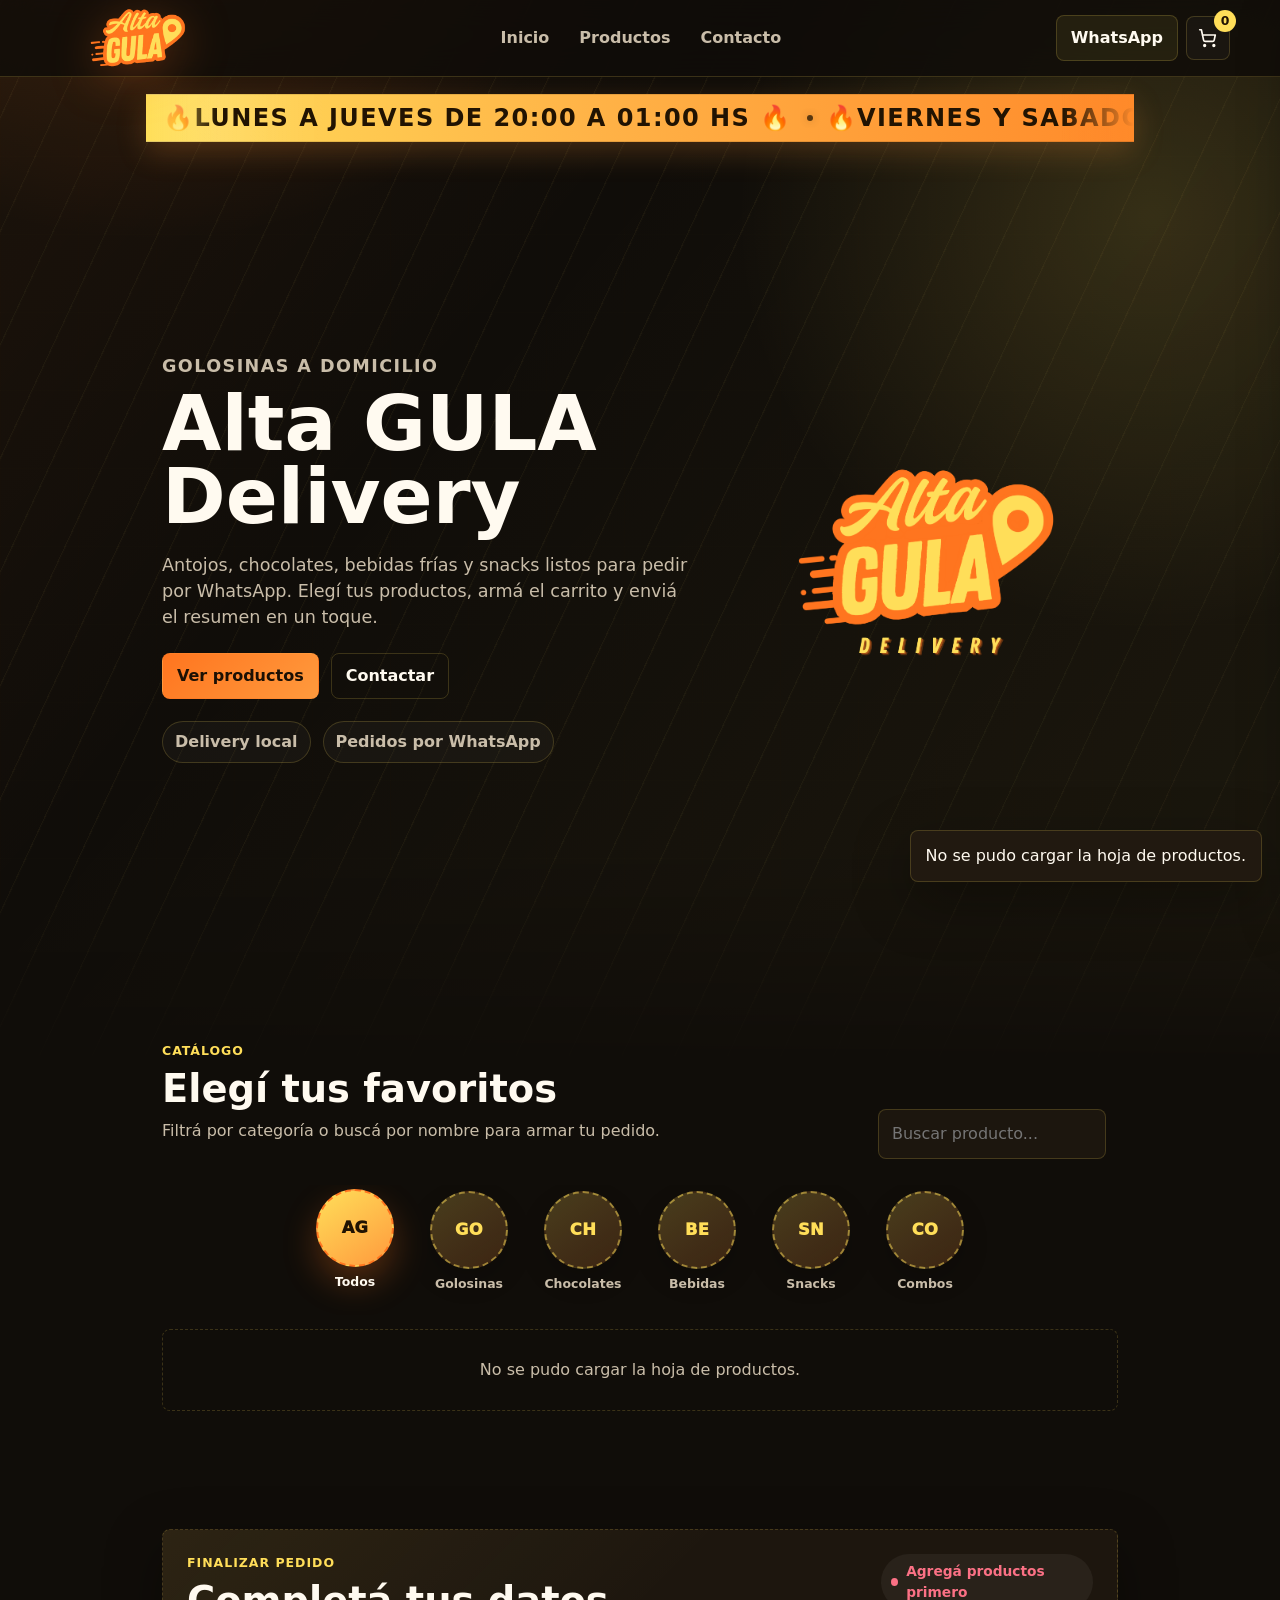
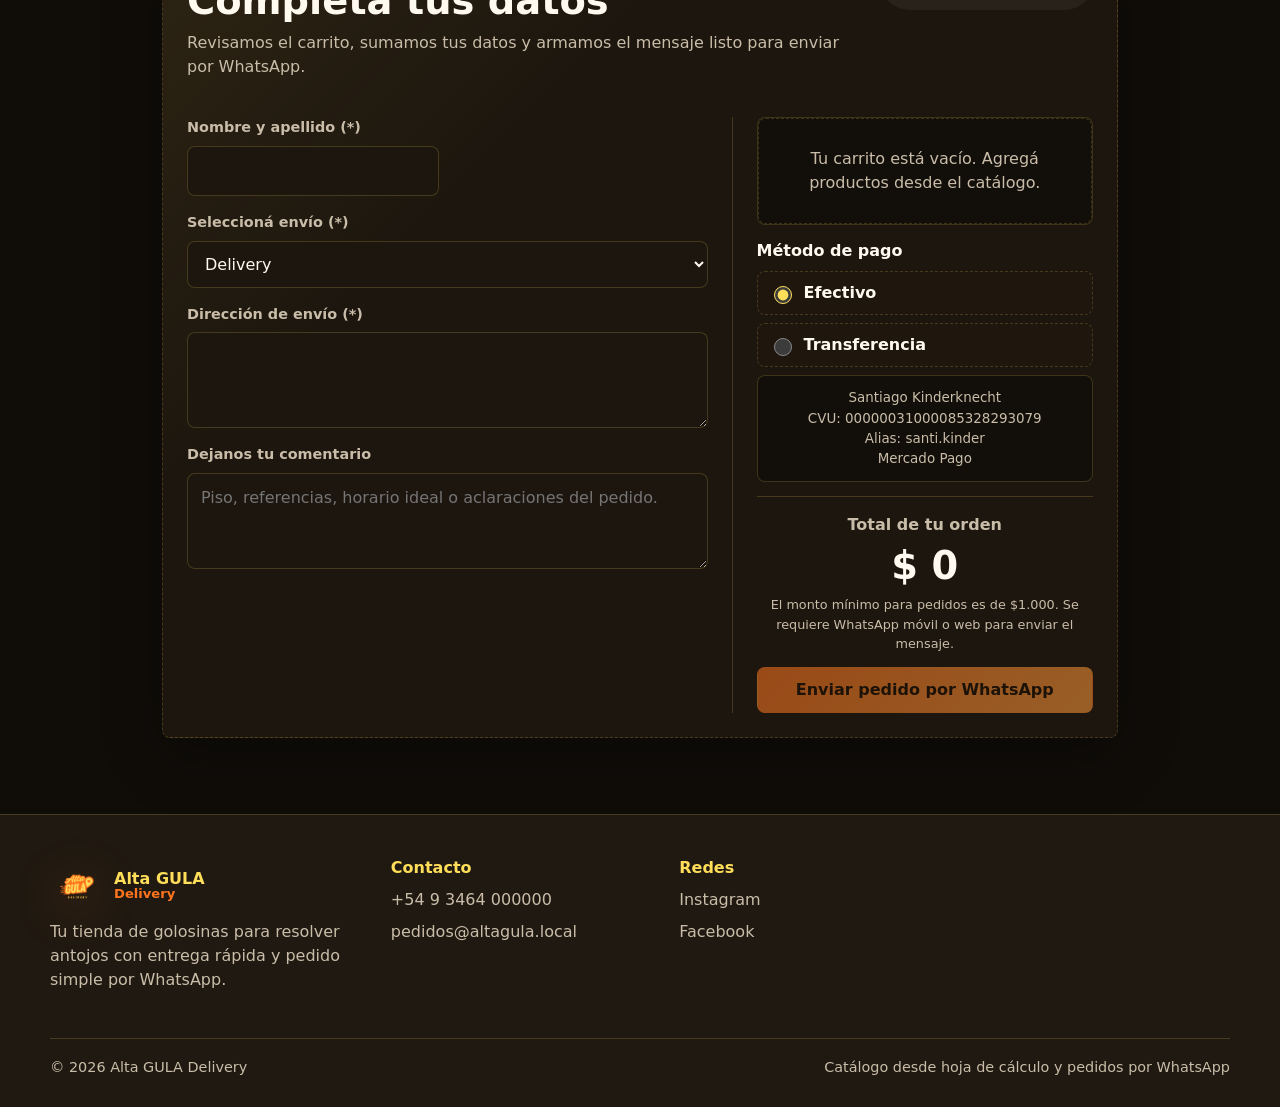
==== commit 5926b2f1: "eliminado datos del localStorage" ====
--- a/index.html
+++ b/index.html
@@ -125,7 +125,8 @@
           <div>
             <p class="eyebrow">Finalizar pedido</p>
             <h2 id="checkoutTitle">Completá tus datos</h2>
-            <p class="muted">Revisamos el carrito, sumamos tus datos y armamos el mensaje listo para enviar por WhatsApp.</p>
+            <p class="muted">Revisamos el carrito, sumamos tus datos y armamos el mensaje listo para enviar por
+              WhatsApp.</p>
           </div>
           <span class="status" id="checkoutStatus">Esperando carrito</span>
         </div>
@@ -182,7 +183,8 @@
             <div class="checkout-total-box">
               <span>Total de tu orden</span>
               <strong id="checkoutTotal">$0</strong>
-              <small>El monto mínimo para pedidos es de $1.000. Se requiere WhatsApp móvil o web para enviar el mensaje.</small>
+              <small>El monto mínimo para pedidos es de $1.000. Se requiere WhatsApp móvil o web para enviar el
+                mensaje.</small>
               <button class="btn btn-primary checkout-send" id="sendWhatsappButton" type="submit" form="checkoutForm">
                 Enviar pedido por WhatsApp
               </button>
@@ -215,13 +217,12 @@
           <ul class="footer-list">
             <li><a href="#" aria-label="Instagram de Alta GULA Delivery">Instagram</a></li>
             <li><a href="#" aria-label="Facebook de Alta GULA Delivery">Facebook</a></li>
-            <li>Ubicación: zona de delivery local</li>
           </ul>
         </div>
       </div>
       <div class="footer-bottom">
         <span>© 2026 Alta GULA Delivery</span>
-        <span>Carrito con cache local y pedidos por WhatsApp</span>
+        <span>Catálogo desde hoja de cálculo y pedidos por WhatsApp</span>
       </div>
     </div>
   </footer>
@@ -261,4 +262,4 @@
   <script src="js/store.js"></script>
 </body>
 
-</html>
+</html>
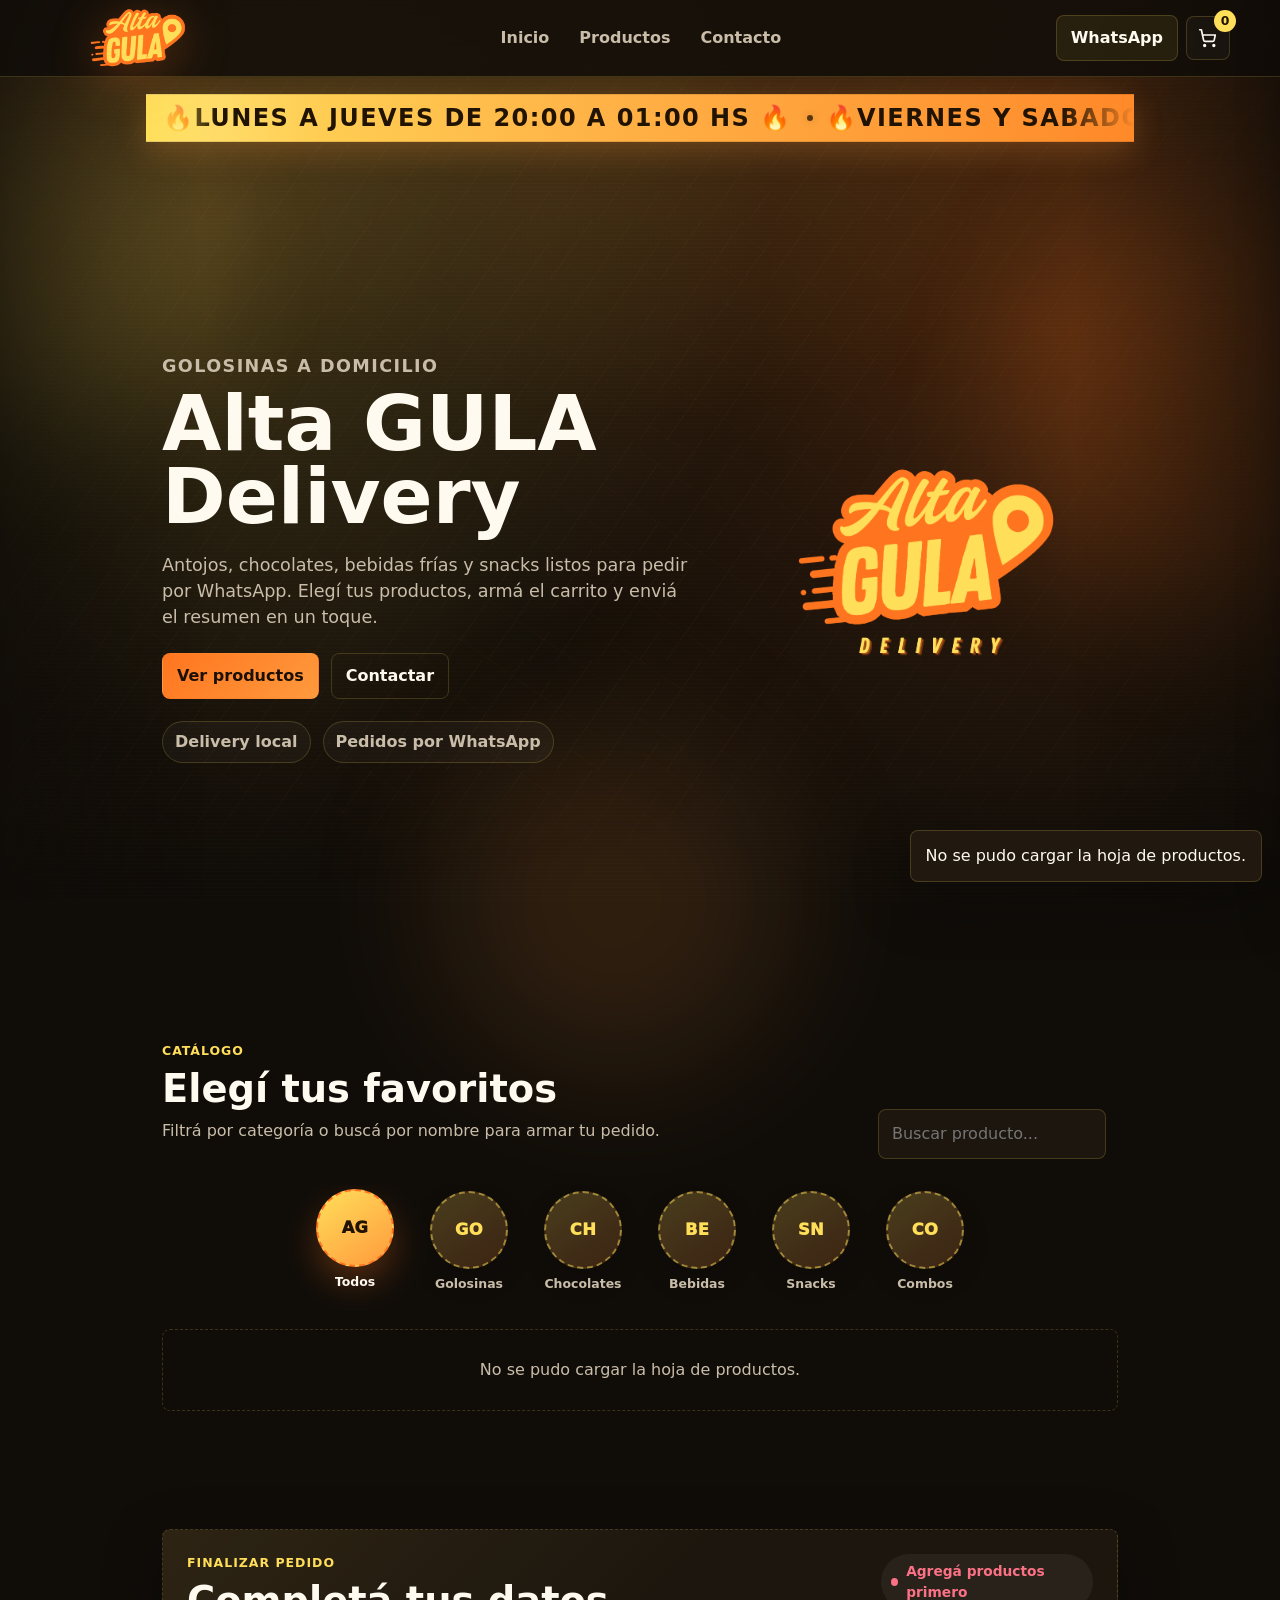
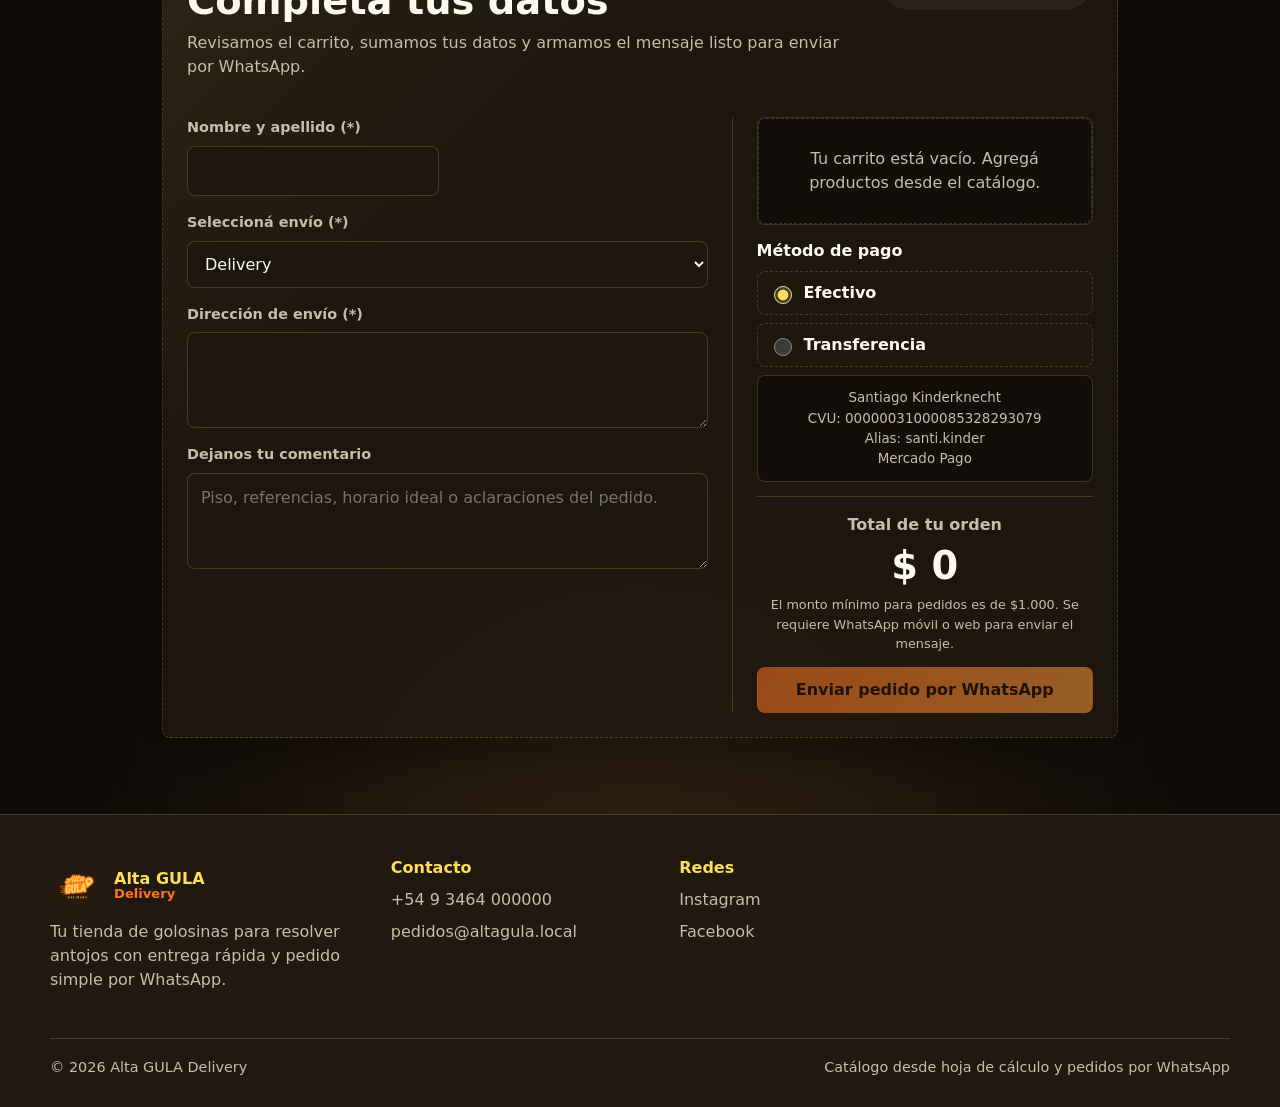
==== commit 45fb9a66: "mejora background" ====
--- a/index.html
+++ b/index.html
@@ -64,6 +64,10 @@
   </header>
 
   <main id="inicio" class="site-main">
+    <span class="bg-orb bg-orb-1"></span>
+    <span class="bg-orb bg-orb-2"></span>
+    <span class="bg-orb bg-orb-3"></span>
+
     <section class="hours-banner" aria-label="Horarios de atención">
       <div class="hours-track">
         <div class="hours-group">
--- a/css/store.css
+++ b/css/store.css
@@ -2,9 +2,27 @@
   position: relative;
   isolation: isolate;
   overflow-x: hidden;
+  min-height: 100dvh;
+
   background:
-    radial-gradient(circle at 12% -10%, rgba(255, 117, 31, 0.24), transparent 32rem),
-    radial-gradient(circle at 90% 8%, rgba(255, 222, 89, 0.14), transparent 26rem),
+    radial-gradient(circle at 18% 8%,
+      rgba(255, 222, 89, 0.18) 0,
+      rgba(255, 222, 89, 0.08) 18rem,
+      transparent 34rem),
+
+    radial-gradient(circle at 82% 12%,
+      rgba(255, 117, 31, 0.22) 0,
+      rgba(255, 117, 31, 0.08) 20rem,
+      transparent 38rem),
+
+    radial-gradient(circle at 50% 92%,
+      rgba(255, 154, 61, 0.14) 0,
+      transparent 34rem),
+
+    linear-gradient(180deg,
+      rgba(255, 117, 31, 0.08),
+      transparent 28rem),
+
     var(--bg);
 }
 
@@ -12,55 +30,180 @@
 .store-page::after {
   content: "";
   position: fixed;
+  inset: 0;
   z-index: -1;
   pointer-events: none;
 }
 
+/* Textura diagonal tipo papel/candy, más suave */
 .store-page::before {
-  inset: -18%;
   background:
-    repeating-linear-gradient(115deg,
-      transparent 0 22px,
-      rgba(255, 222, 89, 0.055) 22px 23px,
-      transparent 23px 48px),
-    linear-gradient(130deg, rgba(255, 117, 31, 0.08), transparent 42%, rgba(255, 222, 89, 0.06));
-  opacity: 0.9;
-  transform: translate3d(-2%, 0, 0) rotate(0.001deg);
-  animation: candy-ribbon-drift 26s linear infinite;
-  -webkit-mask-image: linear-gradient(to bottom, transparent, #000 14%, #000 82%, transparent);
-  mask-image: linear-gradient(to bottom, transparent, #000 14%, #000 82%, transparent);
-}
-
+    repeating-linear-gradient(
+      125deg,
+      rgba(255, 222, 89, 0.055) 0 1px,
+      transparent 1px 34px
+    ),
+    repeating-linear-gradient(
+      35deg,
+      rgba(255, 117, 31, 0.045) 0 1px,
+      transparent 1px 48px
+    ),
+    linear-gradient(
+      115deg,
+      transparent 0%,
+      rgba(255, 154, 61, 0.08) 38%,
+      transparent 68%
+    );
+
+  background-size:
+    110px 110px,
+    150px 150px,
+    100% 100%;
+
+  opacity: 0.42;
+  transform: translateZ(0);
+  will-change: background-position;
+  animation: candy-paper-slide 52s linear infinite;
+
+  -webkit-mask-image: linear-gradient(
+    to bottom,
+    transparent,
+    #000 10%,
+    #000 86%,
+    transparent
+  );
+  mask-image: linear-gradient(
+    to bottom,
+    transparent,
+    #000 10%,
+    #000 86%,
+    transparent
+  );
+}
+
+/* Viñeta + grano sutil + luz superior */
 .store-page::after {
-  inset: 0;
   background:
-    linear-gradient(rgba(255, 222, 89, 0.09) 1px, transparent 1px),
-    linear-gradient(90deg, rgba(255, 117, 31, 0.07) 1px, transparent 1px);
-  background-size: 78px 78px;
-  opacity: 0.12;
-  animation: sugar-grid-breathe 14s ease-in-out infinite;
-}
-
-@keyframes candy-ribbon-drift {
+    radial-gradient(circle at 50% 0%,
+      rgba(255, 222, 89, 0.10),
+      transparent 28rem),
+
+    linear-gradient(90deg,
+      rgba(16, 13, 9, 0.92),
+      transparent 16%,
+      transparent 84%,
+      rgba(16, 13, 9, 0.92)),
+
+    linear-gradient(180deg,
+      rgba(255, 154, 61, 0.08),
+      transparent 26rem),
+
+    repeating-linear-gradient(
+      0deg,
+      rgba(255, 255, 255, 0.018) 0 1px,
+      transparent 1px 4px
+    );
+
+  opacity: 0.66;
+  mix-blend-mode: normal;
+}
+
+/* Glows decorativos */
+.store-page .bg-orb {
+  position: fixed;
+  z-index: -1;
+  pointer-events: none;
+  border-radius: 999px;
+  filter: blur(70px);
+  opacity: 0.34;
+}
+
+.store-page .bg-orb-1 {
+  width: 320px;
+  height: 320px;
+  top: 12%;
+  left: -120px;
+  background: rgba(255, 222, 89, 0.55);
+}
+
+.store-page .bg-orb-2 {
+  width: 420px;
+  height: 420px;
+  right: -160px;
+  top: 22%;
+  background: rgba(255, 117, 31, 0.55);
+}
+
+.store-page .bg-orb-3 {
+  width: 360px;
+  height: 360px;
+  left: 34%;
+  bottom: -180px;
+  background: rgba(255, 154, 61, 0.38);
+}
+
+@keyframes candy-paper-slide {
   from {
-    transform: translate3d(-2%, 0, 0) rotate(0.001deg);
+    background-position:
+      0 0,
+      0 0,
+      0 0;
   }
 
   to {
-    transform: translate3d(2%, 4%, 0) rotate(0.001deg);
-  }
-}
-
-@keyframes sugar-grid-breathe {
-  0%,
-  100% {
-    opacity: 0.08;
-    transform: scale(1);
-  }
-
-  50% {
-    opacity: 0.16;
-    transform: scale(1.015);
+    background-position:
+      110px 110px,
+      -150px 150px,
+      0 0;
+  }
+}
+
+@media (max-width: 768px) {
+  .store-page {
+    background:
+      radial-gradient(circle at 20% 4%,
+        rgba(255, 222, 89, 0.16) 0,
+        transparent 20rem),
+
+      radial-gradient(circle at 86% 18%,
+        rgba(255, 117, 31, 0.18) 0,
+        transparent 22rem),
+
+      linear-gradient(180deg,
+        rgba(255, 117, 31, 0.08),
+        transparent 22rem),
+
+      var(--bg);
+  }
+
+  .store-page::before {
+    opacity: 0.28;
+    animation-duration: 70s;
+  }
+
+  .store-page::after {
+    opacity: 0.72;
+    background:
+      linear-gradient(180deg,
+        rgba(255, 154, 61, 0.08),
+        transparent 22rem),
+
+      repeating-linear-gradient(
+        0deg,
+        rgba(255, 255, 255, 0.014) 0 1px,
+        transparent 1px 4px
+      );
+  }
+
+  .store-page .bg-orb {
+    filter: blur(85px);
+    opacity: 0.24;
+  }
+}
+
+@media (prefers-reduced-motion: reduce) {
+  .store-page::before {
+    animation: none;
   }
 }
 
@@ -1157,11 +1300,12 @@
   }
 
   .store-page::before {
-    opacity: 0.55;
+    background-size: 82px 82px, 108px 108px, 100% 100%;
+    opacity: 0.4;
   }
 
   .store-page::after {
-    background-size: 54px 54px;
+    opacity: 0.5;
   }
 
   .hours-banner::before,
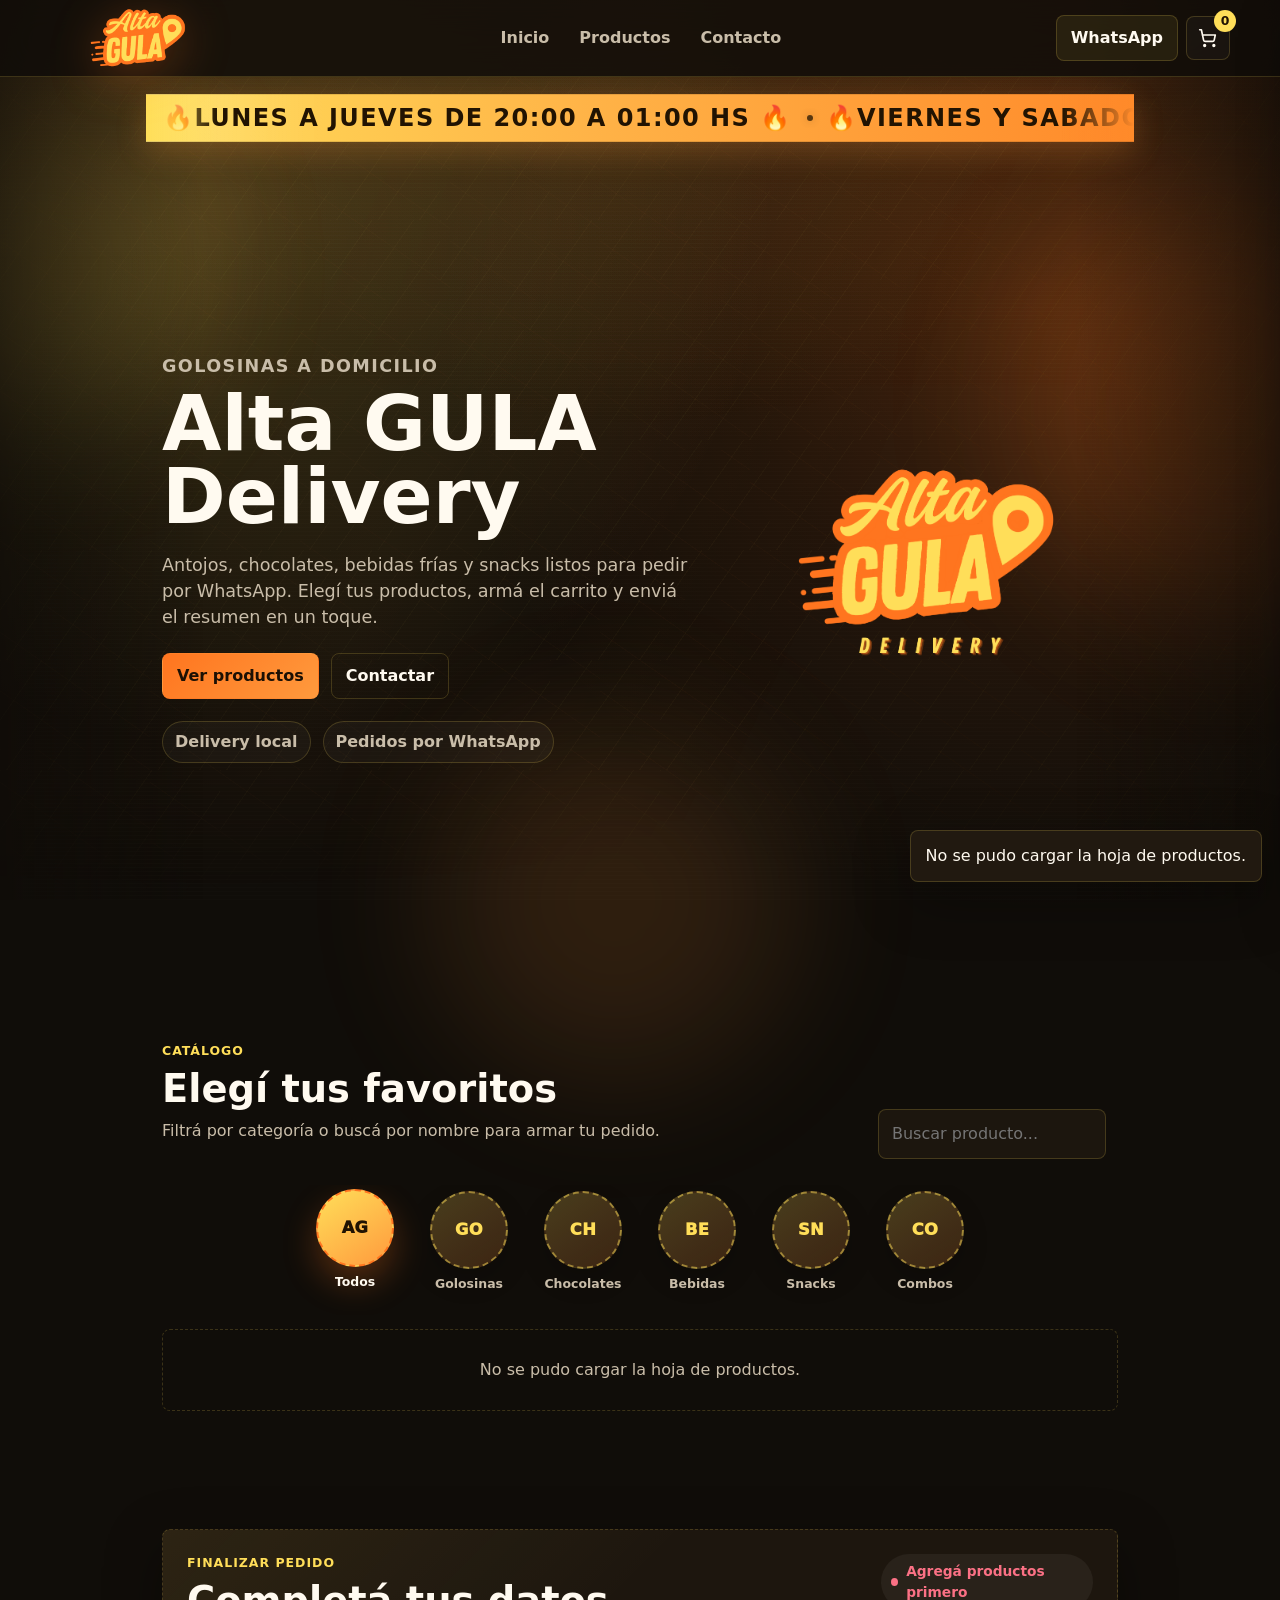
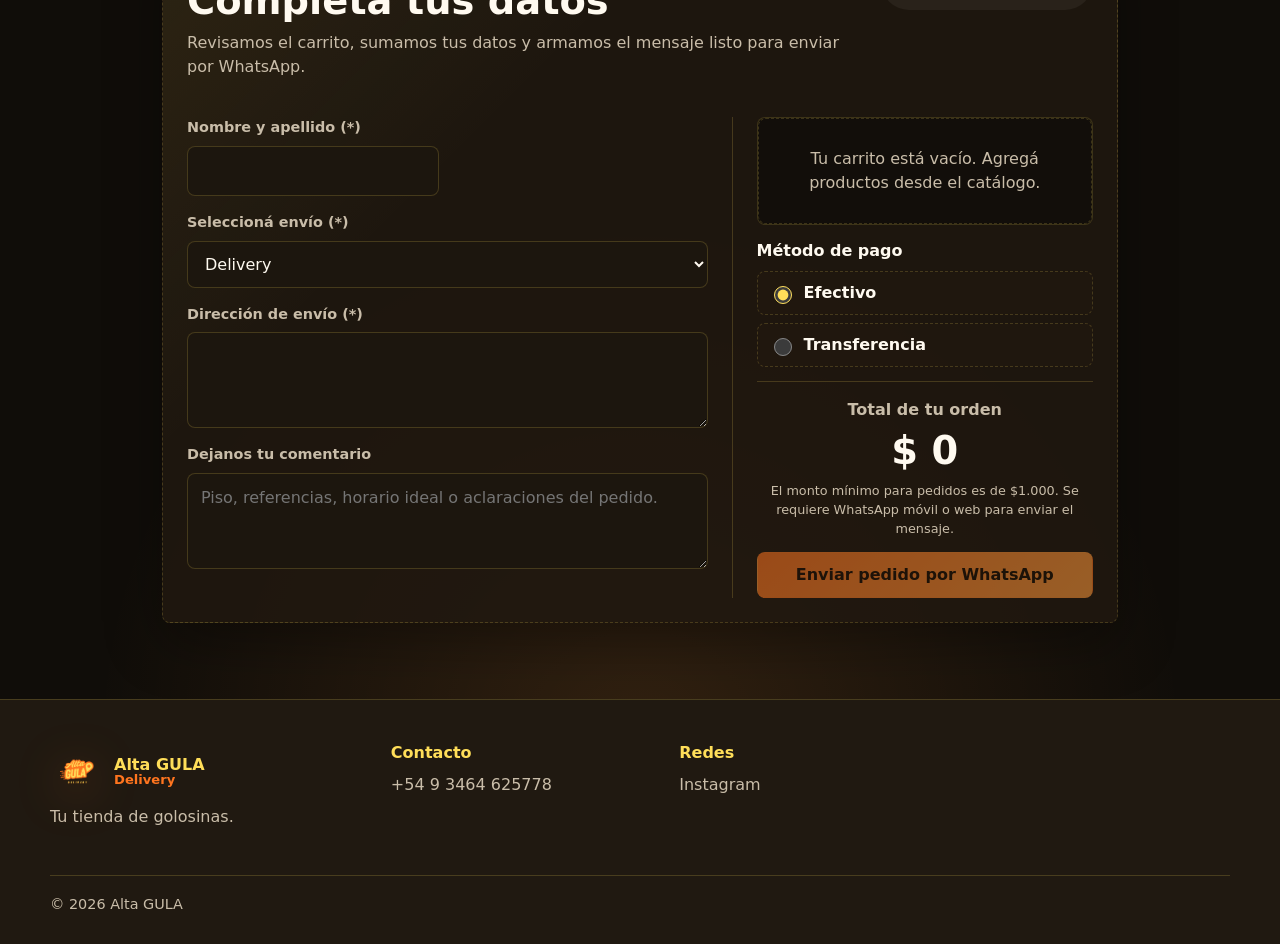
==== commit 0b9a98b9: "fixs" ====
--- a/index.html
+++ b/index.html
@@ -21,7 +21,7 @@
         "@type": "Store",
         "name": "Alta GULA Delivery",
         "image": "assets/alta-gula-logo.png",
-        "telephone": "+54 9 3464 000000",
+        "telephone": "+54 9 3464 625778",
         "priceRange": "$$",
         "description": "Tienda de golosinas, chocolates, bebidas y snacks con entrega a domicilio.",
         "openingHours": [
@@ -50,7 +50,7 @@
         <a href="#contacto">Contacto</a>
       </nav>
       <div class="header-actions">
-        <a class="btn btn-secondary" href="https://wa.me/5493464000000" target="_blank" rel="noopener">WhatsApp</a>
+        <a class="btn btn-secondary" href="https://wa.me/5493464625778" target="_blank" rel="noopener">WhatsApp</a>
         <button class="icon-btn" id="cartButton" type="button" aria-label="Abrir carrito">
           <svg class="icon-svg" viewBox="0 0 24 24" aria-hidden="true">
             <circle cx="8" cy="21" r="1"></circle>
@@ -92,7 +92,7 @@
             carrito y enviá el resumen en un toque.</p>
           <div class="hero-actions">
             <a class="btn btn-primary" href="#catalogo">Ver productos</a>
-            <a class="btn btn-ghost" href="https://wa.me/5493464000000" target="_blank" rel="noopener">Contactar</a>
+            <a class="btn btn-ghost" href="https://wa.me/5493464625778" target="_blank" rel="noopener">Contactar</a>
           </div>
           <div class="hero-pills" aria-label="Información destacada">
             <span class="pill">Delivery local</span>
@@ -170,18 +170,21 @@
             <div class="payment-box">
               <span class="payment-title">Método de pago</span>
               <label class="radio-row">
-                <input type="radio" name="paymentMethod" value="Efectivo" form="checkoutForm" checked>
+                <input id="paymentCash" type="radio" name="paymentMethod" value="Efectivo" form="checkoutForm" checked>
                 <span>Efectivo</span>
               </label>
               <label class="radio-row">
-                <input type="radio" name="paymentMethod" value="Transferencia" form="checkoutForm">
+                <input id="paymentTransfer" type="radio" name="paymentMethod" value="Transferencia" form="checkoutForm">
                 <span>Transferencia</span>
               </label>
-              <div class="transfer-info">
-                Santiago Kinderknecht<br>
-                CVU: 00000031000085328293079<br>
-                Alias: santi.kinder<br>
-                Mercado Pago
+              <div class="transfer-info" id="transferInfo" data-visible="false">
+                <div class="transfer-details" id="transferDetails">
+                  <span data-copy-line>Nombre: Brisa Belen Berretta</span>
+                  <span data-copy-line>CVU: 0000003100023648111987</span>
+                  <span data-copy-line>Alias: alta.gula.mp</span>
+                  <span data-copy-line>Mercado Pago</span>
+                </div>
+                <button class="transfer-copy-btn" id="copyTransferButton" type="button">Copiar datos</button>
               </div>
             </div>
             <div class="checkout-total-box">
@@ -207,26 +210,24 @@
             <img class="brand-logo" src="assets/alta-gula-logo.png" alt="">
             <span class="brand-name"><span>Alta GULA</span><span>Delivery</span></span>
           </a>
-          <p>Tu tienda de golosinas para resolver antojos con entrega rápida y pedido simple por WhatsApp.</p>
+          <p>Tu tienda de golosinas.</p>
         </div>
         <div>
           <h3>Contacto</h3>
           <ul class="footer-list">
-            <li><a href="https://wa.me/5493464000000" target="_blank" rel="noopener">+54 9 3464 000000</a></li>
-            <li><a href="mailto:pedidos@altagula.local">pedidos@altagula.local</a></li>
+            <li><a href="https://wa.me/5493464625778" target="_blank" rel="noopener">+54 9 3464 625778</a></li>
           </ul>
         </div>
         <div>
           <h3>Redes</h3>
           <ul class="footer-list">
-            <li><a href="#" aria-label="Instagram de Alta GULA Delivery">Instagram</a></li>
-            <li><a href="#" aria-label="Facebook de Alta GULA Delivery">Facebook</a></li>
+            <li><a href="https://www.instagram.com/altagula.delivery/?hl=es-la"
+                aria-label="Instagram de Alta GULA Delivery">Instagram</a></li>
           </ul>
         </div>
       </div>
       <div class="footer-bottom">
-        <span>© 2026 Alta GULA Delivery</span>
-        <span>Catálogo desde hoja de cálculo y pedidos por WhatsApp</span>
+        <span>© 2026 Alta GULA</span>
       </div>
     </div>
   </footer>
--- a/css/store.css
+++ b/css/store.css
@@ -1157,6 +1157,7 @@
 }
 
 .transfer-info {
+  display: none;
   border: 1px solid var(--line);
   border-radius: var(--radius);
   background: color-mix(in srgb, var(--bg) 72%, transparent);
@@ -1164,6 +1165,32 @@
   padding: 12px;
   text-align: center;
   font-size: 0.84rem;
+}
+
+.transfer-info[data-visible="true"] {
+  display: grid;
+  gap: 10px;
+}
+
+.transfer-details {
+  display: grid;
+  gap: 3px;
+}
+
+.transfer-copy-btn {
+  width: 100%;
+  min-height: 38px;
+  border: 1px solid color-mix(in srgb, var(--brand-yellow) 45%, var(--line));
+  border-radius: calc(var(--radius) - 4px);
+  background: rgba(255, 222, 89, 0.1);
+  color: var(--text);
+  cursor: pointer;
+  font: inherit;
+  font-weight: 900;
+}
+
+.transfer-copy-btn:hover {
+  background: rgba(255, 222, 89, 0.18);
 }
 
 .checkout-total-box {
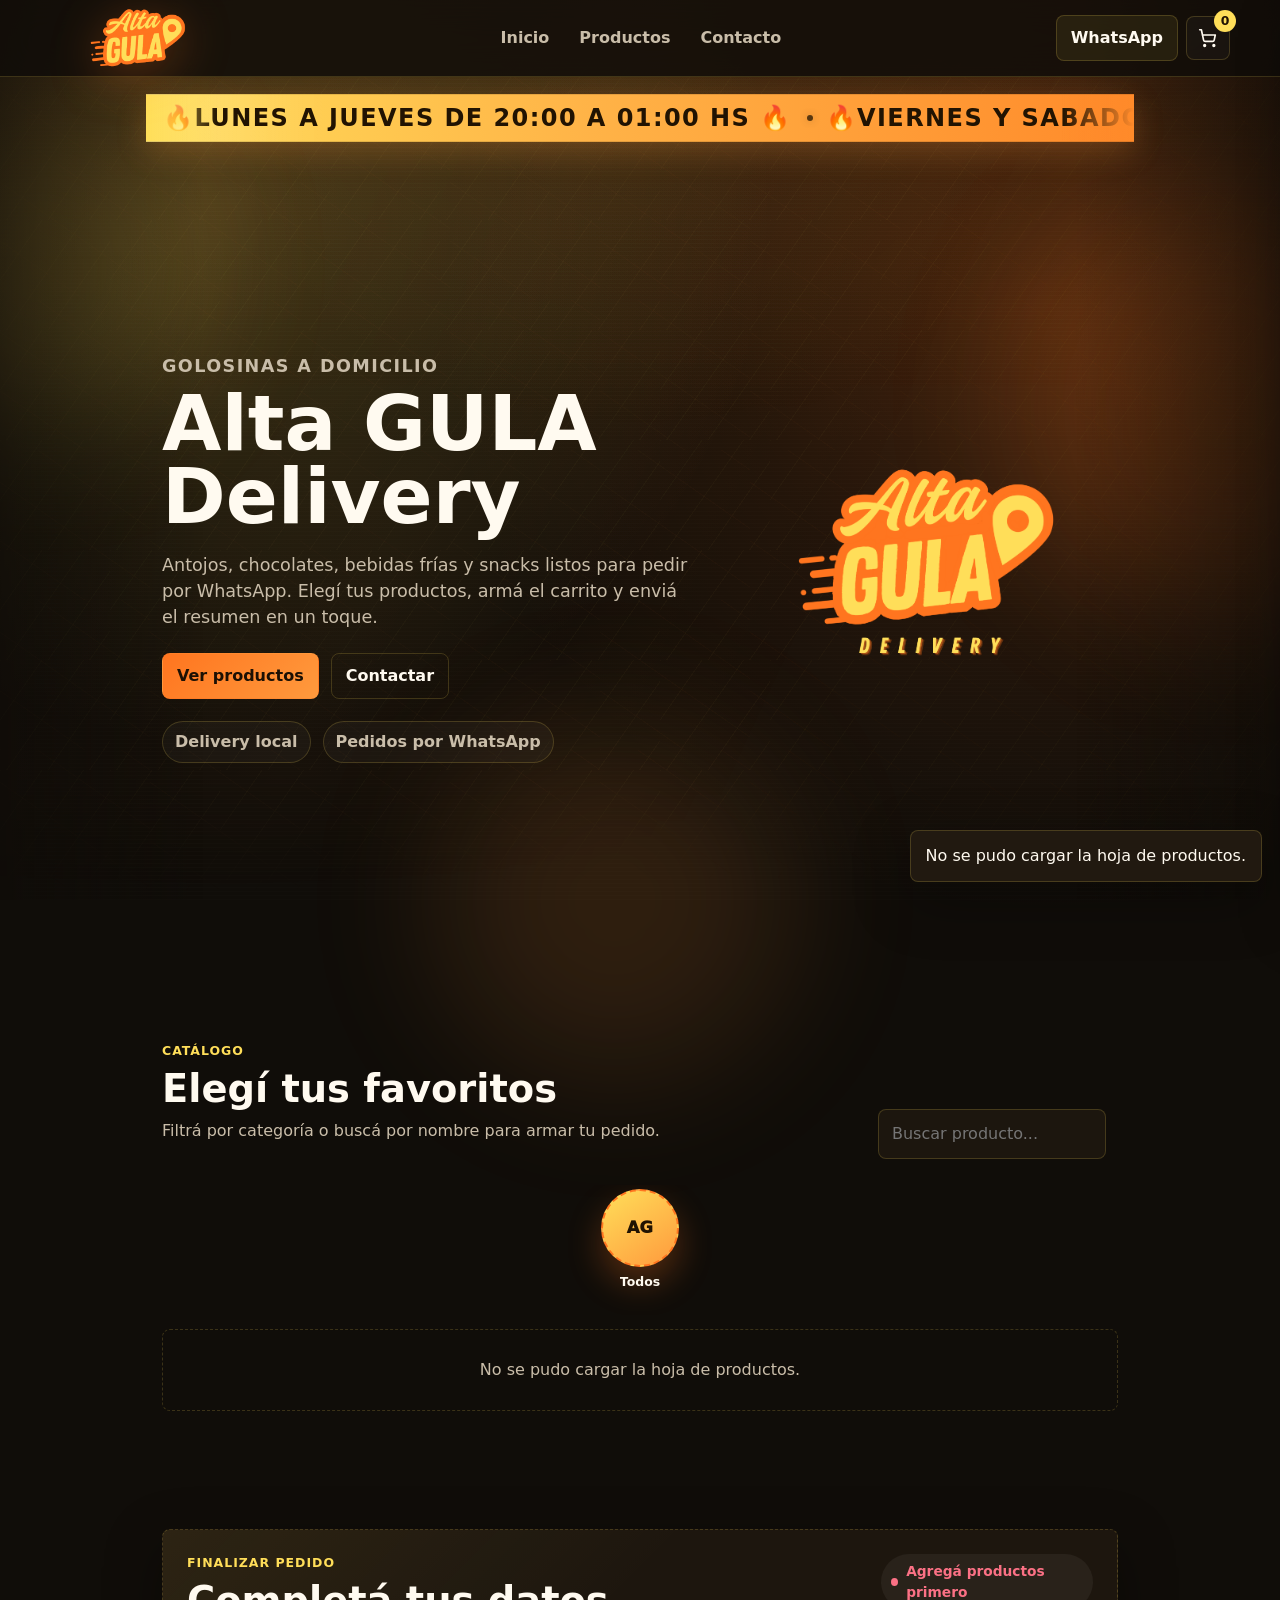
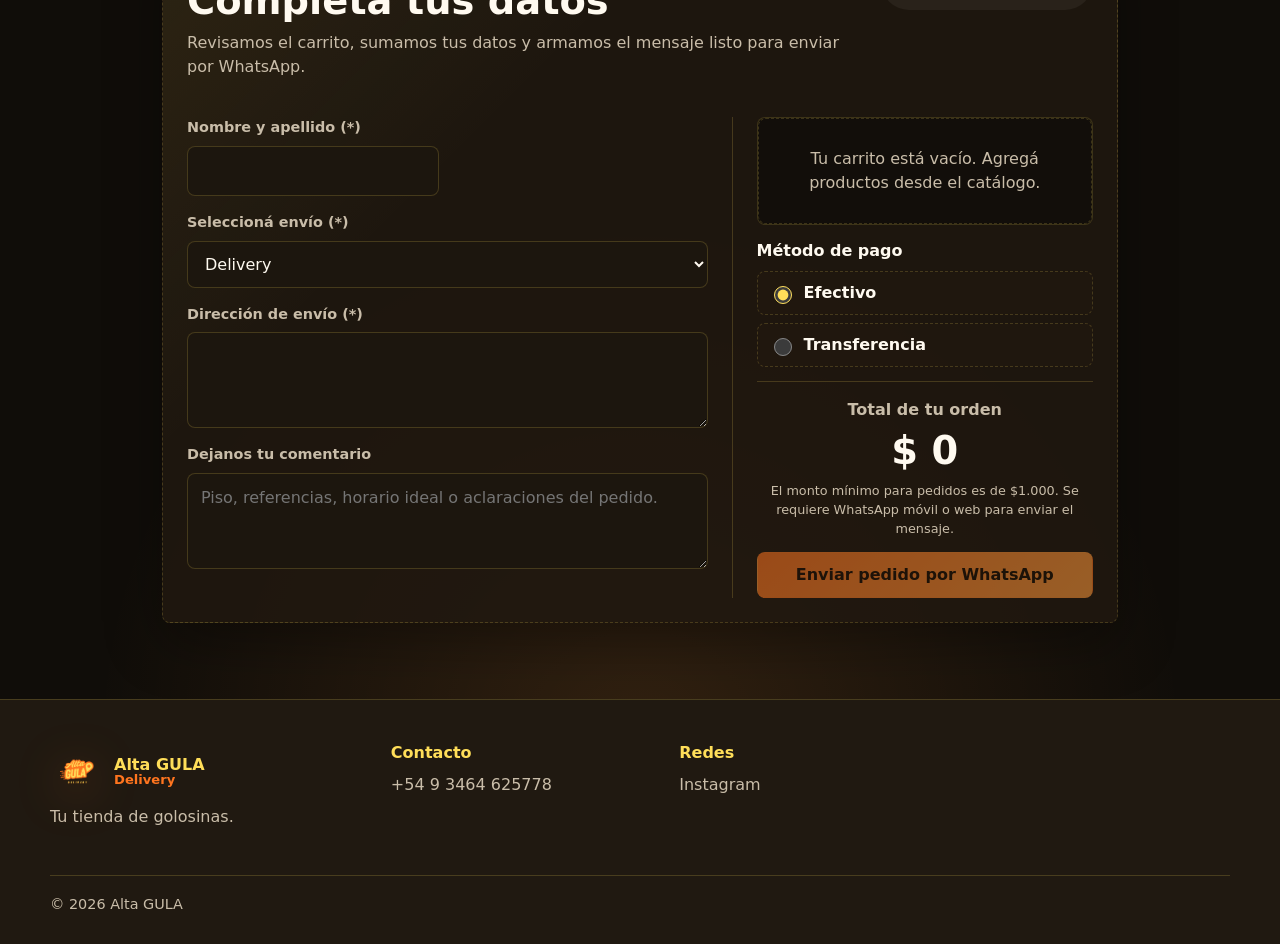
==== commit f801a340: "fix categoria e imagenes" ====
--- a/index.html
+++ b/index.html
@@ -13,8 +13,8 @@
   <meta property="og:image" content="assets/alta-gula-logo.png">
   <title>Alta GULA Delivery | Tienda de golosinas</title>
   <link rel="icon" href="assets/alta-gula-logo.png">
-  <link rel="stylesheet" href="css/shared.css">
-  <link rel="stylesheet" href="css/store.css">
+  <link rel="stylesheet" href="css/shared.css?v=20260506">
+  <link rel="stylesheet" href="css/store.css?v=20260506-2">
   <script type="application/ld+json">
       {
         "@context": "https://schema.org",
@@ -267,4 +267,4 @@
   <script src="js/store.js"></script>
 </body>
 
-</html>+</html>
--- a/css/store.css
+++ b/css/store.css
@@ -411,7 +411,7 @@
 .category-filters {
   display: grid;
   grid-auto-flow: column;
-  grid-auto-columns: 96px;
+  grid-auto-columns: 108px;
   justify-content: center;
   gap: 18px;
   overflow-x: auto;
@@ -464,14 +464,15 @@
 }
 
 .filter-label {
-  max-width: 96px;
+  max-width: 108px;
   overflow: hidden;
   color: inherit;
   font-size: 0.78rem;
   line-height: 1.15;
   text-align: center;
   text-overflow: ellipsis;
-  white-space: nowrap;
+  white-space: normal;
+  overflow-wrap: anywhere;
 }
 
 .filter-btn:hover .filter-icon,
@@ -932,7 +933,9 @@
 }
 
 .modal-product-media {
+  --modal-media-pad: 28px;
   position: relative;
+  aspect-ratio: 4 / 3;
   min-height: 360px;
   display: grid;
   place-items: center;
@@ -944,8 +947,12 @@
 }
 
 .modal-product-media img {
-  width: 88%;
-  height: 88%;
+  display: block;
+  position: absolute;
+  top: var(--modal-media-pad);
+  left: var(--modal-media-pad);
+  width: calc(100% - (var(--modal-media-pad) * 2));
+  height: calc(100% - (var(--modal-media-pad) * 2));
   object-fit: contain;
 }
 
@@ -1626,13 +1633,22 @@
   }
 
   .modal-product-media {
-    min-height: 190px;
-    max-height: 34svh;
+    --modal-media-pad: 36px;
+    aspect-ratio: auto;
+    height: clamp(290px, 45svh, 380px);
+    min-height: 0;
+    max-height: none;
   }
 
   .modal-close {
     top: 8px;
     right: 8px;
+  }
+
+  .modal-product-media .stock-label {
+    right: auto;
+    left: 12px;
+    border-radius: 999px;
   }
 
   .modal-product-detail {
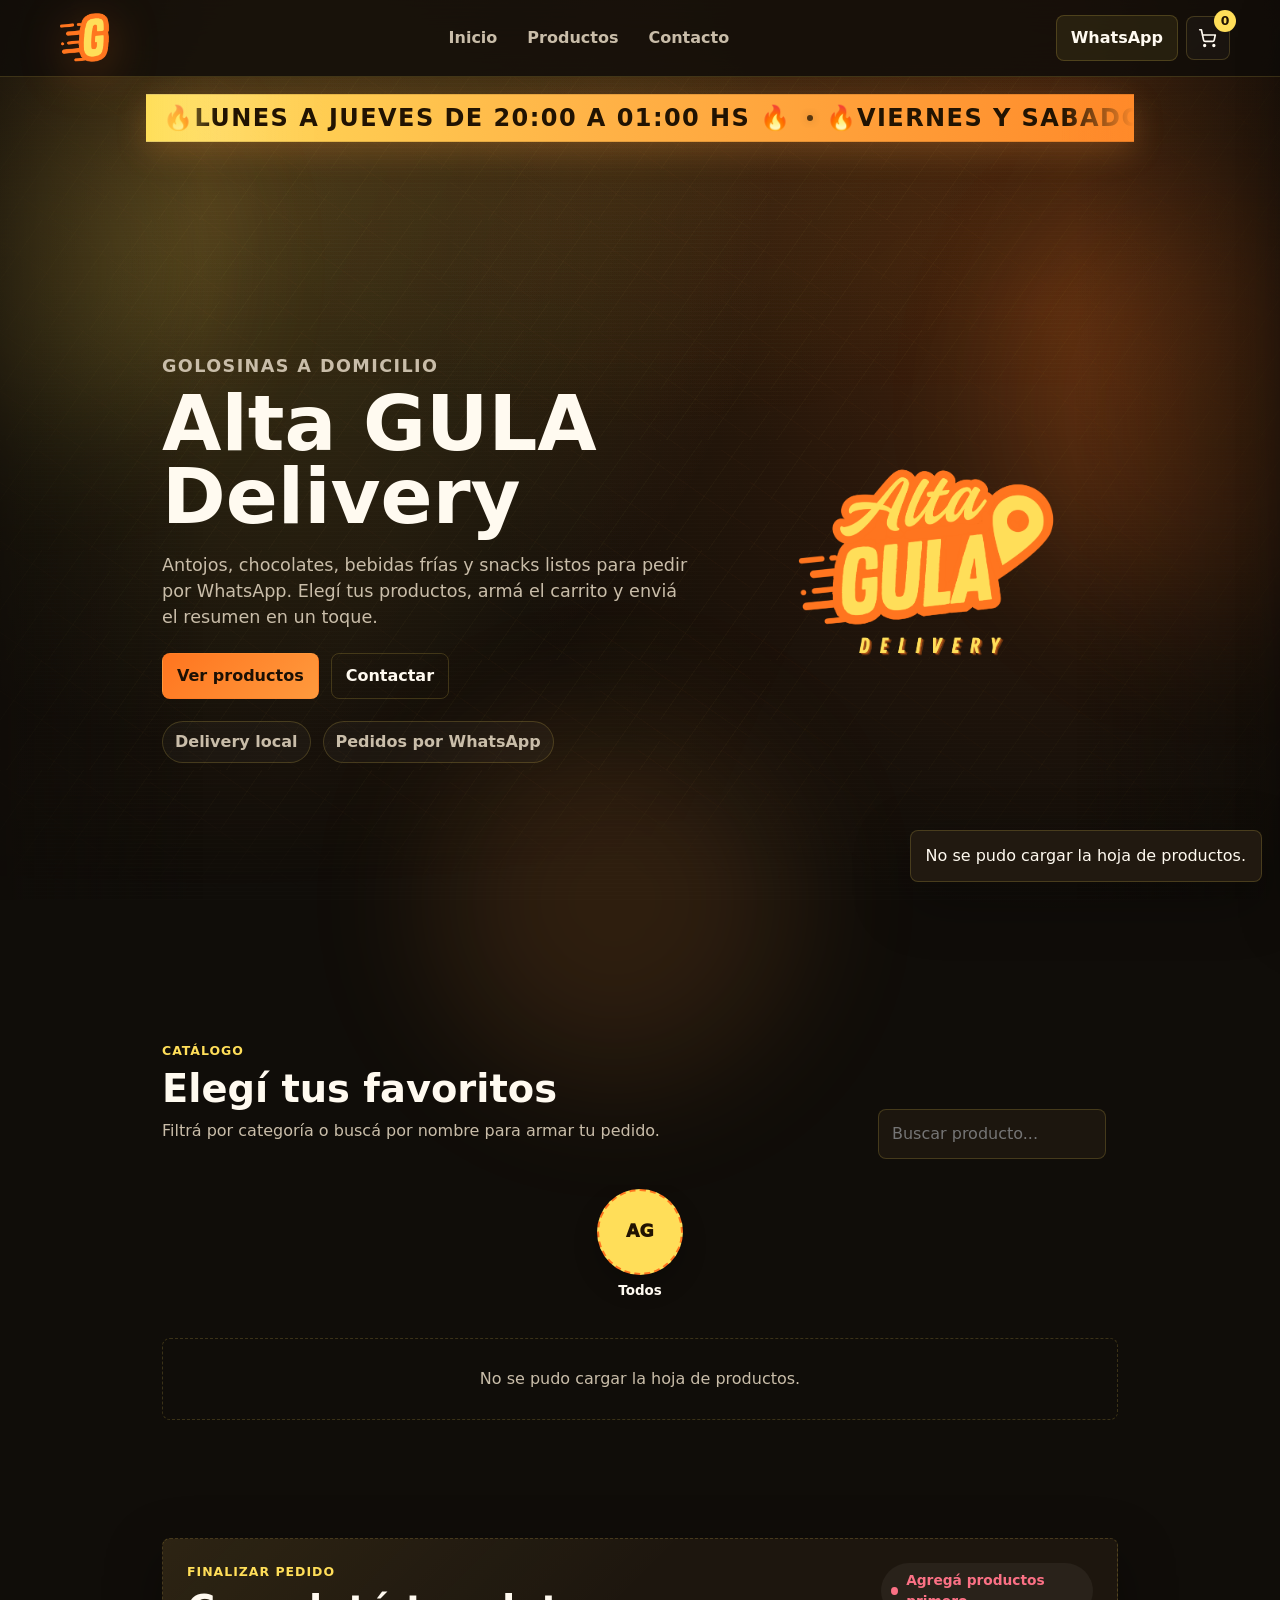
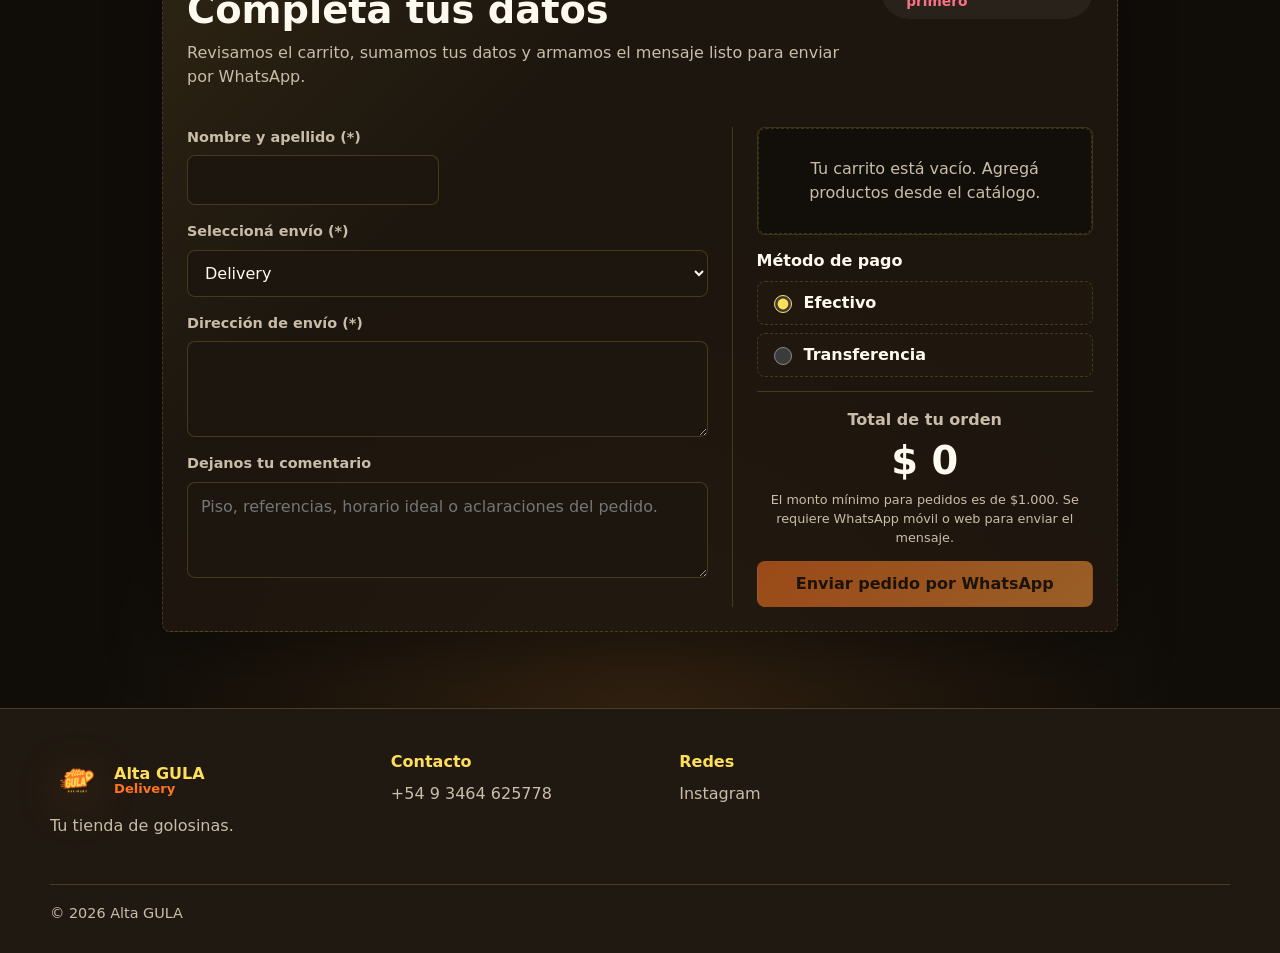
==== commit 41e7fe18: "muchos cambios" ====
--- a/index.html
+++ b/index.html
@@ -12,9 +12,9 @@
   <meta property="og:type" content="website">
   <meta property="og:image" content="assets/alta-gula-logo.png">
   <title>Alta GULA Delivery | Tienda de golosinas</title>
-  <link rel="icon" href="assets/alta-gula-logo.png">
-  <link rel="stylesheet" href="css/shared.css?v=20260506">
-  <link rel="stylesheet" href="css/store.css?v=20260506-2">
+  <link rel="icon" href="assets/logo-header-solo-g.png">
+  <link rel="stylesheet" href="css/shared.css?v=20260506-2">
+  <link rel="stylesheet" href="css/store.css?v=20260506-5">
   <script type="application/ld+json">
       {
         "@context": "https://schema.org",
@@ -42,7 +42,7 @@
   <header class="site-header">
     <div class="container header-inner">
       <a class="brand" href="#inicio" aria-label="Alta GULA Delivery inicio">
-        <img class="brand-logo header-logo" src="assets/alta-gula-logo-header.png" alt="">
+        <img class="brand-logo header-logo" src="assets/logo-header-solo-g.png" alt="">
       </a>
       <nav class="nav-links" aria-label="Principal">
         <a href="#inicio">Inicio</a>
@@ -263,8 +263,8 @@
   </section>
   <div class="toast" id="toast" role="status" aria-live="polite"></div>
 
-  <script src="js/products.js"></script>
-  <script src="js/store.js"></script>
+  <script src="js/products.js?v=20260506"></script>
+  <script src="js/store.js?v=20260506-4"></script>
 </body>
 
 </html>
--- a/css/shared.css
+++ b/css/shared.css
@@ -119,8 +119,8 @@
 }
 
 .header-logo {
-  width: clamp(118px, 15vw, 176px);
-  height: 62px;
+  width: clamp(54px, 8vw, 72px);
+  height: clamp(54px, 8vw, 72px);
 }
 
 .brand-name {
@@ -504,8 +504,8 @@
   }
 
   .header-logo {
-    width: 112px;
-    height: 48px;
+    width: 54px;
+    height: 54px;
   }
 
   .brand-name {
--- a/css/store.css
+++ b/css/store.css
@@ -411,7 +411,7 @@
 .category-filters {
   display: grid;
   grid-auto-flow: column;
-  grid-auto-columns: 108px;
+  grid-auto-columns: 118px;
   justify-content: center;
   gap: 18px;
   overflow-x: auto;
@@ -446,8 +446,8 @@
 }
 
 .filter-icon {
-  width: 78px;
-  height: 78px;
+  width: 86px;
+  height: 86px;
   display: grid;
   place-items: center;
   border: 2px dashed rgba(255, 222, 89, 0.5);
@@ -457,17 +457,17 @@
     var(--surface);
   color: var(--brand-yellow);
   box-shadow: 0 12px 26px rgba(0, 0, 0, 0.18);
-  font-size: 1.02rem;
+  font-size: 1.08rem;
   font-weight: 950;
   letter-spacing: 0.02em;
   transition: border-color 160ms ease, background 160ms ease, color 160ms ease, box-shadow 160ms ease;
 }
 
 .filter-label {
-  max-width: 108px;
+  max-width: 118px;
   overflow: hidden;
   color: inherit;
-  font-size: 0.78rem;
+  font-size: 0.84rem;
   line-height: 1.15;
   text-align: center;
   text-overflow: ellipsis;
@@ -478,11 +478,9 @@
 .filter-btn:hover .filter-icon,
 .filter-btn.active .filter-icon {
   border-color: var(--brand-orange);
-  background:
-    linear-gradient(145deg, var(--brand-yellow), #ff9a3d),
-    var(--brand-orange);
+  background: var(--brand-yellow);
   color: #211302;
-  box-shadow: 0 16px 34px rgba(255, 117, 31, 0.28);
+  box-shadow: 0 12px 24px rgba(0, 0, 0, 0.22);
 }
 
 .products-grid {
@@ -687,10 +685,18 @@
   transition: transform 160ms ease, box-shadow 160ms ease, background 160ms ease;
 }
 
-.quick-add-btn:hover {
-  transform: translate(-1px, -1px);
-  background: var(--brand-yellow);
-  box-shadow: 4px 4px 0 #050505;
+@media (hover: hover) and (pointer: fine) {
+  .quick-add-btn:hover:not(:disabled) {
+    transform: translate(-1px, -1px);
+    background: var(--brand-yellow);
+    box-shadow: 4px 4px 0 #050505;
+  }
+}
+
+.quick-add-btn:active:not(:disabled) {
+  transform: translate(0, 0);
+  background: #9fc6df;
+  box-shadow: 3px 3px 0 #050505;
 }
 
 .quick-add-btn:disabled {
@@ -810,6 +816,7 @@
 .qty-control {
   display: inline-grid;
   grid-template-columns: 34px 44px 34px;
+  width: max-content;
   border: 1px solid var(--line);
   border-radius: var(--radius);
   overflow: hidden;
@@ -857,6 +864,7 @@
   right: 18px;
   bottom: 18px;
   z-index: 120;
+  pointer-events: none;
   max-width: min(92vw, 360px);
   transform: translateY(24px);
   opacity: 0;
@@ -894,7 +902,7 @@
   left: 50%;
   top: 50%;
   z-index: 110;
-  width: min(94vw, 860px);
+  width: min(94vw, 980px);
   max-height: min(88svh, 720px);
   overflow: auto;
   transform: translate(-50%, -46%) scale(0.98);
@@ -927,7 +935,7 @@
 
 .modal-product-grid {
   display: grid;
-  grid-template-columns: minmax(260px, 0.9fr) minmax(0, 1fr);
+  grid-template-columns: minmax(0, 460px) minmax(0, 1fr);
   gap: 24px;
   align-items: stretch;
 }
@@ -935,8 +943,10 @@
 .modal-product-media {
   --modal-media-pad: 28px;
   position: relative;
-  aspect-ratio: 4 / 3;
-  min-height: 360px;
+  min-width: 0;
+  height: min(52svh, 430px);
+  min-height: 340px;
+  padding: var(--modal-media-pad);
   display: grid;
   place-items: center;
   overflow: hidden;
@@ -948,11 +958,9 @@
 
 .modal-product-media img {
   display: block;
-  position: absolute;
-  top: var(--modal-media-pad);
-  left: var(--modal-media-pad);
-  width: calc(100% - (var(--modal-media-pad) * 2));
-  height: calc(100% - (var(--modal-media-pad) * 2));
+  width: 100%;
+  height: 100%;
+  min-width: 0;
   object-fit: contain;
 }
 
@@ -966,6 +974,7 @@
   display: grid;
   align-content: start;
   gap: 16px;
+  min-width: 0;
   padding: 16px 42px 16px 0;
 }
 
@@ -1432,19 +1441,19 @@
   }
 
   .category-filters {
-    grid-auto-columns: 82px;
+    grid-auto-columns: 92px;
     gap: 12px;
   }
 
   .filter-icon {
-    width: 66px;
-    height: 66px;
-    font-size: 0.9rem;
+    width: 74px;
+    height: 74px;
+    font-size: 0.96rem;
   }
 
   .filter-label {
-    max-width: 82px;
-    font-size: 0.72rem;
+    max-width: 92px;
+    font-size: 0.78rem;
   }
 
   .product-card h3 {
@@ -1518,7 +1527,10 @@
     transition: transform 180ms ease, opacity 180ms ease, box-shadow 180ms ease;
   }
 
-  .mobile-cart-summary[hidden],
+  .mobile-cart-summary[hidden] {
+    display: none !important;
+  }
+
   .store-page.lock-scroll .mobile-cart-summary {
     display: flex;
     pointer-events: none;
@@ -1602,12 +1614,19 @@
 
   .qty-row {
     display: grid;
-    grid-template-columns: 1fr auto;
+    grid-template-columns: max-content minmax(0, 1fr);
     align-items: stretch;
+    justify-content: start;
   }
 
   .qty-control {
     grid-template-columns: 40px 48px 40px;
+    justify-self: start;
+  }
+
+  .qty-row .btn {
+    justify-self: end;
+    min-width: 104px;
   }
 
   .product-modal {
@@ -1616,7 +1635,7 @@
     top: auto;
     bottom: 0;
     width: 100%;
-    max-height: 92svh;
+    max-height: 88svh;
     transform: translateY(104%) scale(1);
     border-right: 0;
     border-bottom: 0;
@@ -1629,15 +1648,20 @@
   }
 
   .product-modal-content {
-    padding: 14px 12px calc(16px + env(safe-area-inset-bottom));
+    padding: 12px 12px calc(14px + env(safe-area-inset-bottom));
+  }
+
+  .modal-product-grid {
+    gap: 10px;
   }
 
   .modal-product-media {
-    --modal-media-pad: 36px;
+    --modal-media-pad: 22px;
     aspect-ratio: auto;
-    height: clamp(290px, 45svh, 380px);
+    height: clamp(130px, 22svh, 170px);
     min-height: 0;
     max-height: none;
+    padding: var(--modal-media-pad);
   }
 
   .modal-close {
@@ -1652,12 +1676,44 @@
   }
 
   .modal-product-detail {
-    gap: 12px;
+    gap: 8px;
+  }
+
+  .modal-product-detail h2 {
+    font-size: clamp(1.28rem, 7vw, 1.75rem);
+    line-height: 1.06;
+  }
+
+  .modal-product-detail p {
+    display: -webkit-box;
+    overflow: hidden;
+    font-size: 0.9rem;
+    line-height: 1.35;
+    -webkit-box-orient: vertical;
+    -webkit-line-clamp: 1;
+  }
+
+  .modal-price-row,
+  .modal-qty-panel {
+    gap: 4px;
   }
 
   .modal-qty-control {
     width: 100%;
-    grid-template-columns: 48px 1fr 48px;
+    grid-template-columns: 44px 1fr 44px;
+  }
+
+  .modal-qty-control button,
+  .modal-qty-control input {
+    min-height: 40px;
+  }
+
+  .modal-total {
+    padding-top: 8px;
+  }
+
+  .modal-add-btn {
+    min-height: 44px;
   }
 
   .toast {
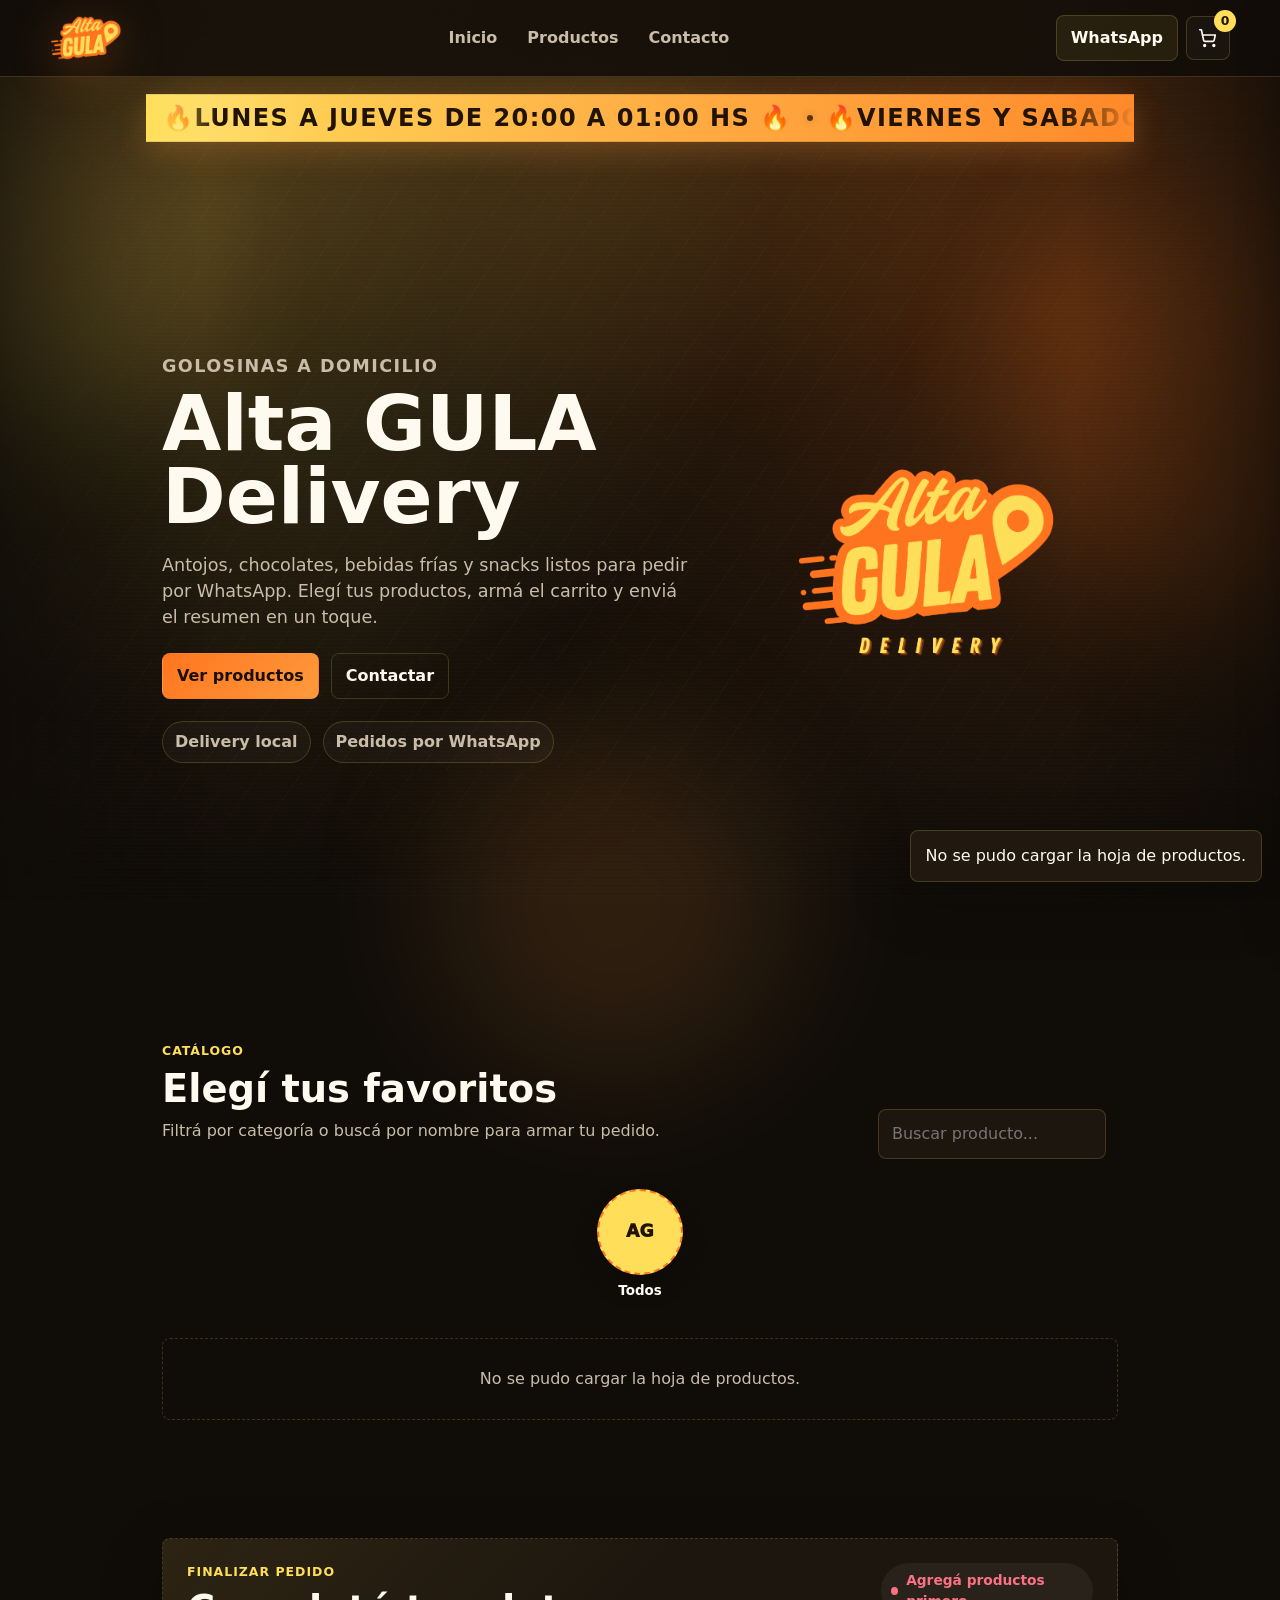
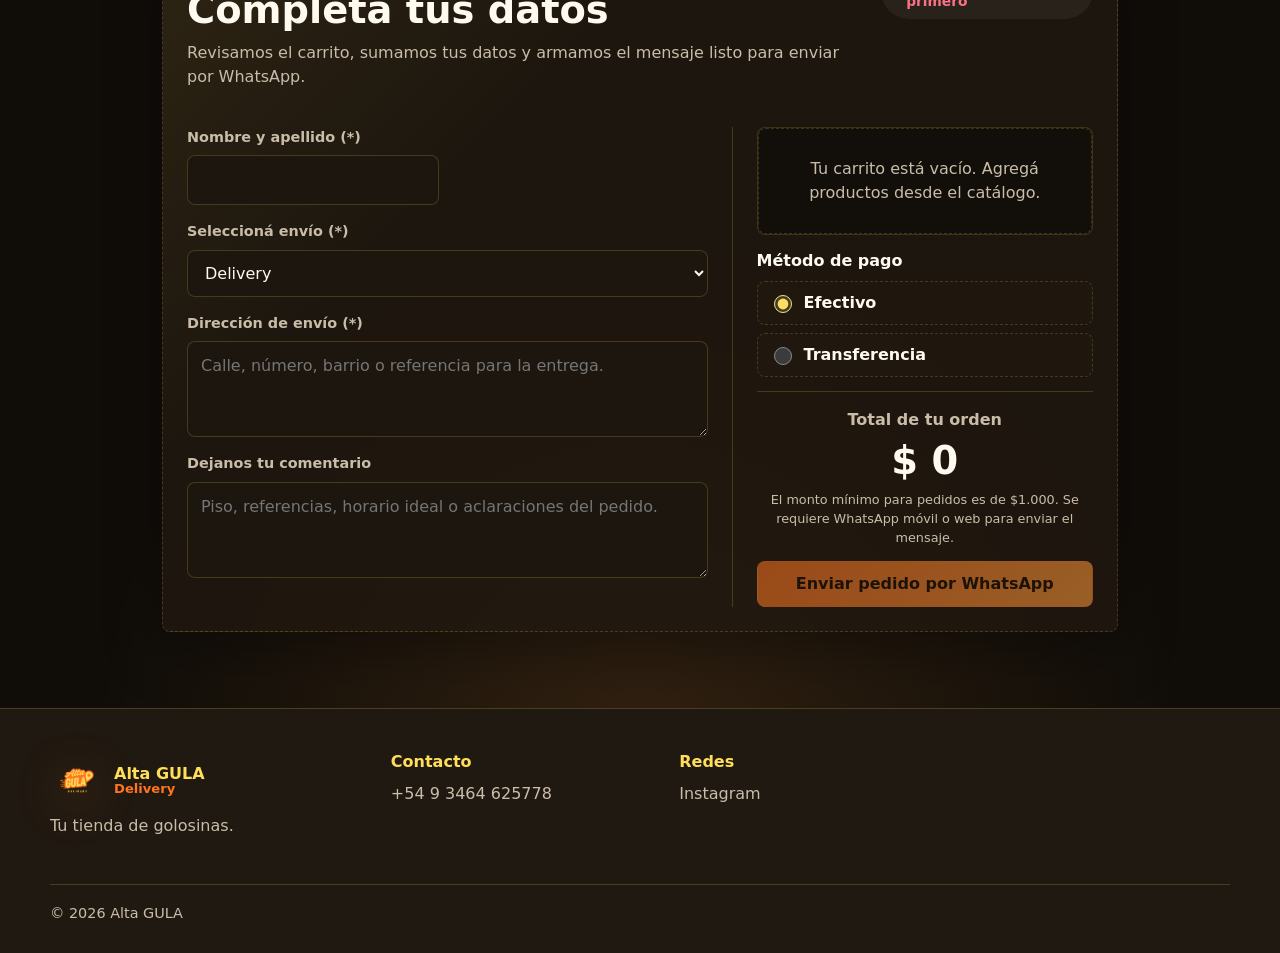
==== commit d4f511ae: "mas cambios y proba si los emojis funcionan en vercel jeje" ====
--- a/index.html
+++ b/index.html
@@ -14,7 +14,7 @@
   <title>Alta GULA Delivery | Tienda de golosinas</title>
   <link rel="icon" href="assets/logo-header-solo-g.png">
   <link rel="stylesheet" href="css/shared.css?v=20260506-2">
-  <link rel="stylesheet" href="css/store.css?v=20260506-5">
+  <link rel="stylesheet" href="css/store.css?v=20260506-8">
   <script type="application/ld+json">
       {
         "@context": "https://schema.org",
@@ -42,7 +42,7 @@
   <header class="site-header">
     <div class="container header-inner">
       <a class="brand" href="#inicio" aria-label="Alta GULA Delivery inicio">
-        <img class="brand-logo header-logo" src="assets/logo-header-solo-g.png" alt="">
+        <img class="brand-logo header-logo" src="assets/alta-gula-logo-header.png" alt="">
       </a>
       <nav class="nav-links" aria-label="Principal">
         <a href="#inicio">Inicio</a>
@@ -263,8 +263,8 @@
   </section>
   <div class="toast" id="toast" role="status" aria-live="polite"></div>
 
-  <script src="js/products.js?v=20260506"></script>
-  <script src="js/store.js?v=20260506-4"></script>
+  <script src="js/products.js?v=20260506-2"></script>
+  <script src="js/store.js?v=20260506-8"></script>
 </body>
 
-</html>
+</html>
--- a/css/store.css
+++ b/css/store.css
@@ -38,22 +38,16 @@
 /* Textura diagonal tipo papel/candy, más suave */
 .store-page::before {
   background:
-    repeating-linear-gradient(
-      125deg,
+    repeating-linear-gradient(125deg,
       rgba(255, 222, 89, 0.055) 0 1px,
-      transparent 1px 34px
-    ),
-    repeating-linear-gradient(
-      35deg,
+      transparent 1px 34px),
+    repeating-linear-gradient(35deg,
       rgba(255, 117, 31, 0.045) 0 1px,
-      transparent 1px 48px
-    ),
-    linear-gradient(
-      115deg,
+      transparent 1px 48px),
+    linear-gradient(115deg,
       transparent 0%,
       rgba(255, 154, 61, 0.08) 38%,
-      transparent 68%
-    );
+      transparent 68%);
 
   background-size:
     110px 110px,
@@ -65,20 +59,16 @@
   will-change: background-position;
   animation: candy-paper-slide 52s linear infinite;
 
-  -webkit-mask-image: linear-gradient(
-    to bottom,
-    transparent,
-    #000 10%,
-    #000 86%,
-    transparent
-  );
-  mask-image: linear-gradient(
-    to bottom,
-    transparent,
-    #000 10%,
-    #000 86%,
-    transparent
-  );
+  -webkit-mask-image: linear-gradient(to bottom,
+      transparent,
+      #000 10%,
+      #000 86%,
+      transparent);
+  mask-image: linear-gradient(to bottom,
+      transparent,
+      #000 10%,
+      #000 86%,
+      transparent);
 }
 
 /* Viñeta + grano sutil + luz superior */
@@ -98,11 +88,9 @@
       rgba(255, 154, 61, 0.08),
       transparent 26rem),
 
-    repeating-linear-gradient(
-      0deg,
+    repeating-linear-gradient(0deg,
       rgba(255, 255, 255, 0.018) 0 1px,
-      transparent 1px 4px
-    );
+      transparent 1px 4px);
 
   opacity: 0.66;
   mix-blend-mode: normal;
@@ -188,11 +176,9 @@
         rgba(255, 154, 61, 0.08),
         transparent 22rem),
 
-      repeating-linear-gradient(
-        0deg,
+      repeating-linear-gradient(0deg,
         rgba(255, 255, 255, 0.014) 0 1px,
-        transparent 1px 4px
-      );
+        transparent 1px 4px);
   }
 
   .store-page .bg-orb {
@@ -208,6 +194,7 @@
 }
 
 @media (prefers-reduced-motion: reduce) {
+
   .store-page,
   .store-page::before,
   .store-page::after {
@@ -421,6 +408,7 @@
   margin-bottom: 14px;
   scrollbar-width: none;
 }
+
 .category-filters::-webkit-scrollbar {
   display: none;
 }
@@ -439,7 +427,6 @@
   transition: color 160ms ease, transform 160ms ease;
 }
 
-.filter-btn:hover,
 .filter-btn.active {
   color: var(--text);
   transform: translateY(-2px);
@@ -475,12 +462,25 @@
   overflow-wrap: anywhere;
 }
 
-.filter-btn:hover .filter-icon,
 .filter-btn.active .filter-icon {
   border-color: var(--brand-orange);
   background: var(--brand-yellow);
   color: #211302;
   box-shadow: 0 12px 24px rgba(0, 0, 0, 0.22);
+}
+
+@media (hover: hover) and (pointer: fine) {
+  .filter-btn:hover {
+    color: var(--text);
+    transform: translateY(-2px);
+  }
+
+  .filter-btn:hover .filter-icon {
+    border-color: var(--brand-orange);
+    background: var(--brand-yellow);
+    color: #211302;
+    box-shadow: 0 12px 24px rgba(0, 0, 0, 0.22);
+  }
 }
 
 .products-grid {
@@ -930,7 +930,7 @@
 }
 
 .product-modal-content {
-  padding: 18px;
+  padding: 10px;
 }
 
 .modal-product-grid {
@@ -960,6 +960,7 @@
   display: block;
   width: 100%;
   height: 100%;
+  max-height: 100%;
   min-width: 0;
   object-fit: contain;
 }
@@ -1656,9 +1657,9 @@
   }
 
   .modal-product-media {
-    --modal-media-pad: 22px;
+    --modal-media-pad: 12px;
     aspect-ratio: auto;
-    height: clamp(130px, 22svh, 170px);
+    height: clamp(220px, 36svh, 300px);
     min-height: 0;
     max-height: none;
     padding: var(--modal-media-pad);
